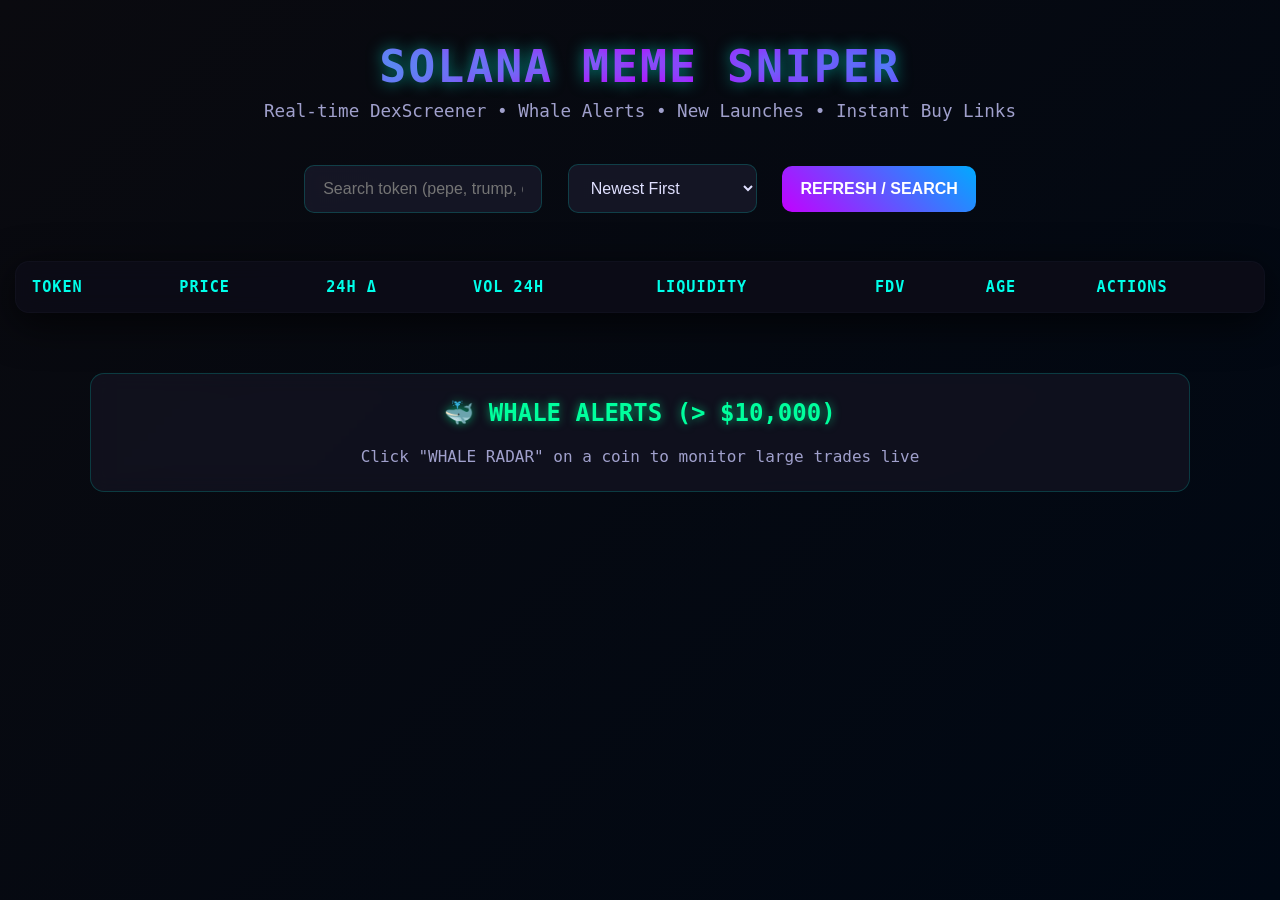
==== index.html @ 3576b9ed "Create index.html" ====
<!DOCTYPE html>
<html lang="en">
<head>
    <meta charset="UTF-8">
    <meta name="viewport" content="width=device-width, initial-scale=1.0">
    <title>SOL MEME SNIPER • Whale Radar</title>
    <style>
        :root {
            --bg: #0a0a0f;
            --card: rgba(20, 20, 35, 0.7);
            --text: #e0e0ff;
            --text-dim: #a0a0cc;
            --accent: #00ffea;
            --green: #00ff9d;
            --purple: #c300ff;
            --red: #ff2e63;
            --blue: #00aaff;
            --border: rgba(0, 255, 234, 0.18);
            --glow: 0 0 15px rgba(0, 255, 234, 0.5);
        }
        * { margin:0; padding:0; box-sizing:border-box; }
        body {
            font-family: 'Segoe UI', 'Roboto Mono', monospace;
            background: linear-gradient(135deg, #0a0a0f 0%, #000814 100%);
            color: var(--text);
            min-height: 100vh;
            padding: 20px 15px;
            background-attachment: fixed;
        }
        h1 {
            text-align: center;
            font-size: 2.8rem;
            background: linear-gradient(90deg, var(--accent), var(--purple), var(--blue));
            -webkit-background-clip: text;
            -webkit-text-fill-color: transparent;
            margin: 20px 0 8px;
            text-shadow: var(--glow);
            letter-spacing: 2px;
        }
        .subtitle {
            text-align: center;
            color: var(--text-dim);
            margin-bottom: 35px;
            font-size: 1.1rem;
        }
        .controls {
            text-align: center;
            margin: 25px 0 40px;
        }
        input, select, button {
            padding: 14px 18px;
            margin: 8px;
            border-radius: 10px;
            font-size: 1rem;
            border: 1px solid var(--border);
            background: rgba(30, 30, 50, 0.6);
            color: var(--text);
            backdrop-filter: blur(6px);
            transition: all 0.3s;
        }
        input:focus, select:focus {
            outline: none;
            border-color: var(--accent);
            box-shadow: var(--glow);
        }
        button {
            background: linear-gradient(45deg, var(--purple), var(--blue));
            border: none;
            color: white;
            font-weight: bold;
            cursor: pointer;
        }
        button:hover {
            transform: translateY(-2px);
            box-shadow: 0 8px 25px rgba(195, 0, 255, 0.4);
        }
        table {
            width: 100%;
            border-collapse: collapse;
            background: var(--card);
            border-radius: 14px;
            overflow: hidden;
            backdrop-filter: blur(10px);
            border: 1px solid var(--border);
            box-shadow: 0 10px 40px rgba(0,0,0,0.7);
        }
        th {
            background: rgba(10, 10, 20, 0.8);
            padding: 16px;
            text-align: left;
            color: var(--accent);
            font-size: 0.95rem;
            text-transform: uppercase;
            letter-spacing: 1px;
            border-bottom: 1px solid var(--border);
        }
        td {
            padding: 15px;
            border-bottom: 1px solid rgba(0,255,234,0.08);
        }
        tr:hover {
            background: rgba(0, 255, 234, 0.08);
        }
        a {
            color: var(--accent);
            text-decoration: none;
            font-weight: bold;
        }
        a:hover { text-decoration: underline; text-shadow: var(--glow); }
        .change-up { color: var(--green); font-weight: bold; }
        .change-down { color: var(--red); font-weight: bold; }
        #whaleAlerts {
            margin: 60px auto 0;
            max-width: 1100px;
            padding: 25px;
            background: var(--card);
            border-radius: 14px;
            border: 1px solid var(--border);
            backdrop-filter: blur(10px);
        }
        #whaleAlerts h2 {
            color: var(--green);
            text-align: center;
            margin-bottom: 20px;
            text-shadow: 0 0 10px rgba(0,255,157,0.6);
        }
        #alertsList {
            list-style: none;
        }
        #alertsList li {
            padding: 16px 20px;
            margin: 12px 0;
            border-radius: 10px;
            font-weight: bold;
            animation: fadeIn 0.6s ease-out;
            box-shadow: 0 4px 20px rgba(0,0,0,0.5);
        }
        .buy {
            background: linear-gradient(135deg, rgba(0,50,30,0.7), rgba(0,120,80,0.3));
            border-left: 5px solid var(--green);
            color: var(--green);
        }
        .sell {
            background: linear-gradient(135deg, rgba(50,0,20,0.7), rgba(120,0,60,0.3));
            border-left: 5px solid var(--red);
            color: var(--red);
        }
        @keyframes fadeIn {
            from { opacity: 0; transform: translateY(15px); }
            to { opacity: 1; transform: translateY(0); }
        }
    </style>
</head>
<body>

    <h1>SOLANA MEME SNIPER</h1>
    <p class="subtitle">Real-time DexScreener • Whale Alerts • New Launches • Instant Buy Links</p>

    <div class="controls">
        <input type="text" id="searchQuery" placeholder="Search token (pepe, trump, cat...)">
        <select id="sortBy">
            <option value="created_at">Newest First</option>
            <option value="volume_usd">Top Volume 24h</option>
            <option value="last_price_change_usd_24h">Biggest Pump 24h</option>
        </select>
        <button onclick="fetchCoins()">REFRESH / SEARCH</button>
    </div>

    <table>
        <thead>
            <tr>
                <th>Token</th>
                <th>Price</th>
                <th>24h Δ</th>
                <th>Vol 24h</th>
                <th>Liquidity</th>
                <th>FDV</th>
                <th>Age</th>
                <th>Actions</th>
            </tr>
        </thead>
        <tbody id="coinsTableBody"></tbody>
    </table>

    <div id="whaleAlerts">
        <h2>🐳 WHALE ALERTS  (> $10,000)</h2>
        <p style="text-align:center; color:var(--text-dim);">Click "WHALE RADAR" on a coin to monitor large trades live</p>
        <ul id="alertsList"></ul>
    </div>

    <audio id="alertSound" src="https://www.soundjay.com/buttons/beep-07.mp3"></audio>

    <script>
        const BASE_URL = 'https://api.dexpaprika.com';
        const NETWORK = 'solana';
        const WHALE_THRESHOLD = 10000;
        const POLL_INTERVAL = 20000;

        let selectedPool = null;
        let alertInterval = null;
        let lastTxIds = new Set();

        async function fetchCoins() {
            const query = document.getElementById('searchQuery').value.trim();
            const sort = document.getElementById('sortBy').value;

            let url = query
                ? `${BASE_URL}/networks/${NETWORK}/search?query=${encodeURIComponent(query)}`
                : `${BASE_URL}/networks/${NETWORK}/pools/top?limit=80&order_by=${sort}&sort=desc`;

            try {
                const res = await fetch(url);
                const data = await res.json();
                const items = query ? (data.tokens || []) : (data.pools || []);

                const filtered = items.filter(item => {
                    const ts = item.tokens || [];
                    return ts.some(t => t.symbol === 'SOL') &&
                           !ts.some(t => ['USDC','USDT'].includes(t.symbol)) &&
                           (item.fdv || 0) < 25000000;
                });

                displayCoins(filtered);
            } catch (e) {
                console.error(e);
            }
        }

        function displayCoins(coins) {
            const tbody = document.getElementById('coinsTableBody');
            tbody.innerHTML = coins.length ? '' : '<tr><td colspan="8" style="text-align:center;padding:40px;color:var(--text-dim);">No results — try different search</td></tr>';

            coins.forEach(coin => {
                const token = coin.tokens ? coin.tokens.find(t => t.symbol !== 'SOL') : coin;
                if (!token) return;

                const ageMs = Date.now() - new Date(coin.created_at || coin.added_at || Date.now());
                const age = ageMs < 3600e3 ? `${Math.floor(ageMs/60000)}m`
                          : ageMs < 86400e3 ? `${Math.floor(ageMs/3600e3)}h`
                          : `${Math.floor(ageMs/86400e3)}d`;

                const change = Number(token.last_price_change_usd_24h || 0);
                const changeClass = change > 0 ? 'change-up' : change < 0 ? 'change-down' : '';

                const row = document.createElement('tr');
                row.innerHTML = `
                    <td><strong>${token.name || '?'}</strong> (${token.symbol || '??'})</td>
                    <td>$${Number(token.price_usd || 0).toFixed(8)}</td>
                    <td class="${changeClass}">${change.toFixed(2)}%</td>
                    <td>$${Number(token.volume_usd || 0).toLocaleString()}</td>
                    <td>$${Number(token.liquidity_usd || 0).toLocaleString()}</td>
                    <td>$${Number(token.fdv || 0).toLocaleString()}</td>
                    <td>${age} ago</td>
                    <td>
                        <a href="https://dexscreener.com/solana/${coin.id || coin.pool_address}" target="_blank">BUY</a>
                        <button onclick="monitorWhales('${coin.id || coin.pool_address}')" style="margin-left:12px;background:linear-gradient(45deg,var(--green),#00cc7a);color:black;">WHALE RADAR</button>
                    </td>
                `;
                tbody.appendChild(row);
            });
        }

        function monitorWhales(pool) {
            selectedPool = pool;
            document.getElementById('alertsList').innerHTML = '<li class="buy">WHALE RADAR ONLINE — Scanning for big moves...</li>';
            lastTxIds.clear();
            if (alertInterval) clearInterval(alertInterval);
            fetchAlerts();
            alertInterval = setInterval(fetchAlerts, POLL_INTERVAL);
        }

        async function fetchAlerts() {
            if (!selectedPool) return;
            try {
                const res = await fetch(`${BASE_URL}/networks/${NETWORK}/pools/${selectedPool}/transactions?limit=40`);
                const data = await res.json();
                const txs = data.transactions || [];

                txs.forEach(tx => {
                    if (lastTxIds.has(tx.id)) return;
                    lastTxIds.add(tx.id);

                    const usd = Number(tx.amount_usd || 0);
                    if (usd < WHALE_THRESHOLD) return;

                    const isBuy = (tx.type || '').toLowerCase().includes('buy');
                    const li = document.createElement('li');
                    li.className = isBuy ? 'buy' : 'sell';
                    li.innerHTML = `WHALE ${isBuy ? 'BUY' : 'SELL'} — $${usd.toLocaleString()} — ${new Date(tx.timestamp).toLocaleTimeString()}`;
                    document.getElementById('alertsList').prepend(li);
                    document.getElementById('alertSound').play().catch(()=>{});
                });
            } catch (e) {}
        }

        // Start
        fetchCoins();
        setInterval(fetchCoins, 45000); // gentle auto-refresh
    </script>
</body>
</html>
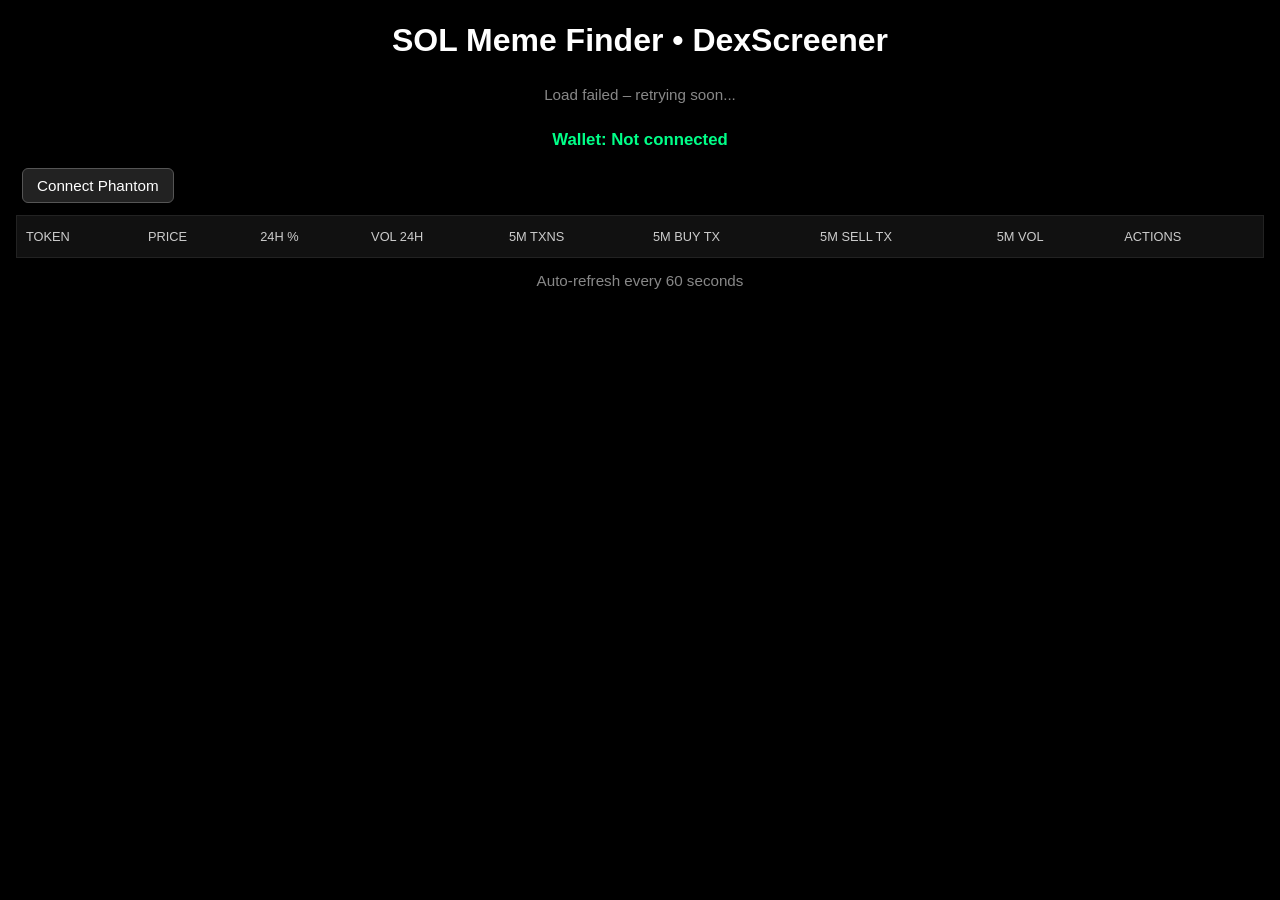
==== commit 32930718: "Update index.html" ====
--- a/index.html
+++ b/index.html
@@ -1,301 +1,378 @@
 <!DOCTYPE html>
 <html lang="en">
 <head>
-    <meta charset="UTF-8">
-    <meta name="viewport" content="width=device-width, initial-scale=1.0">
-    <title>SOL MEME SNIPER • Whale Radar</title>
-    <style>
-        :root {
-            --bg: #0a0a0f;
-            --card: rgba(20, 20, 35, 0.7);
-            --text: #e0e0ff;
-            --text-dim: #a0a0cc;
-            --accent: #00ffea;
-            --green: #00ff9d;
-            --purple: #c300ff;
-            --red: #ff2e63;
-            --blue: #00aaff;
-            --border: rgba(0, 255, 234, 0.18);
-            --glow: 0 0 15px rgba(0, 255, 234, 0.5);
-        }
-        * { margin:0; padding:0; box-sizing:border-box; }
-        body {
-            font-family: 'Segoe UI', 'Roboto Mono', monospace;
-            background: linear-gradient(135deg, #0a0a0f 0%, #000814 100%);
-            color: var(--text);
-            min-height: 100vh;
-            padding: 20px 15px;
-            background-attachment: fixed;
-        }
-        h1 {
-            text-align: center;
-            font-size: 2.8rem;
-            background: linear-gradient(90deg, var(--accent), var(--purple), var(--blue));
-            -webkit-background-clip: text;
-            -webkit-text-fill-color: transparent;
-            margin: 20px 0 8px;
-            text-shadow: var(--glow);
-            letter-spacing: 2px;
-        }
-        .subtitle {
-            text-align: center;
-            color: var(--text-dim);
-            margin-bottom: 35px;
-            font-size: 1.1rem;
-        }
-        .controls {
-            text-align: center;
-            margin: 25px 0 40px;
-        }
-        input, select, button {
-            padding: 14px 18px;
-            margin: 8px;
-            border-radius: 10px;
-            font-size: 1rem;
-            border: 1px solid var(--border);
-            background: rgba(30, 30, 50, 0.6);
-            color: var(--text);
-            backdrop-filter: blur(6px);
-            transition: all 0.3s;
-        }
-        input:focus, select:focus {
-            outline: none;
-            border-color: var(--accent);
-            box-shadow: var(--glow);
-        }
-        button {
-            background: linear-gradient(45deg, var(--purple), var(--blue));
-            border: none;
-            color: white;
-            font-weight: bold;
-            cursor: pointer;
-        }
-        button:hover {
-            transform: translateY(-2px);
-            box-shadow: 0 8px 25px rgba(195, 0, 255, 0.4);
-        }
-        table {
-            width: 100%;
-            border-collapse: collapse;
-            background: var(--card);
-            border-radius: 14px;
-            overflow: hidden;
-            backdrop-filter: blur(10px);
-            border: 1px solid var(--border);
-            box-shadow: 0 10px 40px rgba(0,0,0,0.7);
-        }
-        th {
-            background: rgba(10, 10, 20, 0.8);
-            padding: 16px;
-            text-align: left;
-            color: var(--accent);
-            font-size: 0.95rem;
-            text-transform: uppercase;
-            letter-spacing: 1px;
-            border-bottom: 1px solid var(--border);
-        }
-        td {
-            padding: 15px;
-            border-bottom: 1px solid rgba(0,255,234,0.08);
-        }
-        tr:hover {
-            background: rgba(0, 255, 234, 0.08);
-        }
-        a {
-            color: var(--accent);
-            text-decoration: none;
-            font-weight: bold;
-        }
-        a:hover { text-decoration: underline; text-shadow: var(--glow); }
-        .change-up { color: var(--green); font-weight: bold; }
-        .change-down { color: var(--red); font-weight: bold; }
-        #whaleAlerts {
-            margin: 60px auto 0;
-            max-width: 1100px;
-            padding: 25px;
-            background: var(--card);
-            border-radius: 14px;
-            border: 1px solid var(--border);
-            backdrop-filter: blur(10px);
-        }
-        #whaleAlerts h2 {
-            color: var(--green);
-            text-align: center;
-            margin-bottom: 20px;
-            text-shadow: 0 0 10px rgba(0,255,157,0.6);
-        }
-        #alertsList {
-            list-style: none;
-        }
-        #alertsList li {
-            padding: 16px 20px;
-            margin: 12px 0;
-            border-radius: 10px;
-            font-weight: bold;
-            animation: fadeIn 0.6s ease-out;
-            box-shadow: 0 4px 20px rgba(0,0,0,0.5);
-        }
-        .buy {
-            background: linear-gradient(135deg, rgba(0,50,30,0.7), rgba(0,120,80,0.3));
-            border-left: 5px solid var(--green);
-            color: var(--green);
-        }
-        .sell {
-            background: linear-gradient(135deg, rgba(50,0,20,0.7), rgba(120,0,60,0.3));
-            border-left: 5px solid var(--red);
-            color: var(--red);
-        }
-        @keyframes fadeIn {
-            from { opacity: 0; transform: translateY(15px); }
-            to { opacity: 1; transform: translateY(0); }
-        }
-    </style>
+  <meta charset="UTF-8" />
+  <meta name="viewport" content="width=device-width, initial-scale=1.0"/>
+  <title>SOL Meme Finder • DexScreener + Phantom</title>
+  <style>
+    body {
+      margin: 0;
+      padding: 16px;
+      font-family: Arial, Helvetica, sans-serif;
+      background: #000000;
+      color: #ffffff;
+      line-height: 1.5;
+    }
+
+    h1 {
+      text-align: center;
+      margin: 0 0 20px;
+      font-size: 2rem;
+    }
+
+    .container {
+      max-width: 1400px;
+      margin: 0 auto;
+    }
+
+    .status {
+      text-align: center;
+      color: #888;
+      margin: 12px 0 20px;
+      font-size: 0.95rem;
+    }
+
+    .wallet-info {
+      text-align: center;
+      margin: 10px 0 16px;
+      color: #0f8;
+      font-weight: bold;
+      font-size: 1.05rem;
+    }
+
+    .btn {
+      padding: 8px 14px;
+      margin: 0 6px 12px;
+      border-radius: 6px;
+      border: 1px solid #444;
+      background: #111;
+      color: white;
+      cursor: pointer;
+      font-size: 0.95rem;
+    }
+
+    .btn-connect {
+      background: #222;
+      border-color: #555;
+    }
+
+    .btn-connect:hover { background: #333; }
+
+    .btn:disabled {
+      opacity: 0.5;
+      cursor: not-allowed;
+    }
+
+    table {
+      width: 100%;
+      border-collapse: collapse;
+      background: #0a0a0a;
+      border: 1px solid #222;
+      font-size: 0.96rem;
+    }
+
+    th, td {
+      padding: 11px 9px;
+      border-bottom: 1px solid #222;
+      text-align: left;
+    }
+
+    th {
+      background: #111;
+      color: #ccc;
+      font-weight: normal;
+      text-transform: uppercase;
+      font-size: 0.8rem;
+    }
+
+    tr:hover {
+      background: #161616;
+    }
+
+    .buy-btn {
+      background: #004d33;
+      color: #0f8;
+      padding: 6px 12px;
+      border-radius: 4px;
+      border: 1px solid #0c6;
+      text-decoration: none;
+      font-size: 0.88rem;
+    }
+
+    .buy-btn:hover {
+      background: #006644;
+    }
+
+    .positive { color: #0f8; }
+    .negative { color: #f44; }
+
+    .chart-box {
+      margin: 30px 0;
+      border: 1px solid #222;
+      background: #000;
+      height: 380px;
+      overflow: hidden;
+      border-radius: 6px;
+      position: relative;
+      display: none;
+    }
+
+    .chart-box iframe {
+      position: absolute;
+      top: -85px;
+      left: 0;
+      width: 100%;
+      height: 760px;
+      border: none;
+    }
+
+    .alert {
+      padding: 14px;
+      margin: 16px 0;
+      border-radius: 6px;
+      text-align: center;
+      font-weight: bold;
+      font-size: 1.1rem;
+      display: none;
+    }
+
+    .alert-buy  { background: #002200; border: 2px solid #0c6; color: #0f8; }
+    .alert-sell { background: #220000; border: 2px solid #f44; color: #f88; }
+
+    /* ── Mobile responsive table ── */
+    @media (max-width: 950px) {
+      th:nth-child(4), td:nth-child(4),   /* Vol 24h */
+      th:nth-child(8), td:nth-child(8)    /* 5m Vol */
+      { display: none; }
+    }
+
+    @media (max-width: 800px) {
+      table, thead, tbody, th, td, tr { display: block; }
+      thead tr { position: absolute; top: -9999px; left: -9999px; }
+      tr {
+        margin-bottom: 18px;
+        border: 1px solid #333;
+        border-radius: 6px;
+        background: #0f0f0f;
+      }
+      td {
+        border: none;
+        border-bottom: 1px solid #222;
+        position: relative;
+        padding-left: 48%;
+        min-height: 42px;
+      }
+      td:before {
+        position: absolute;
+        top: 11px;
+        left: 10px;
+        width: 45%;
+        padding-right: 10px;
+        white-space: nowrap;
+        color: #aaa;
+        content: attr(data-label);
+      }
+      td:last-child {
+        text-align: center;
+        padding: 12px;
+        border-bottom: none;
+      }
+    }
+  </style>
 </head>
 <body>
 
-    <h1>SOLANA MEME SNIPER</h1>
-    <p class="subtitle">Real-time DexScreener • Whale Alerts • New Launches • Instant Buy Links</p>
-
-    <div class="controls">
-        <input type="text" id="searchQuery" placeholder="Search token (pepe, trump, cat...)">
-        <select id="sortBy">
-            <option value="created_at">Newest First</option>
-            <option value="volume_usd">Top Volume 24h</option>
-            <option value="last_price_change_usd_24h">Biggest Pump 24h</option>
-        </select>
-        <button onclick="fetchCoins()">REFRESH / SEARCH</button>
+  <div class="container">
+    <h1>SOL Meme Finder • DexScreener</h1>
+
+    <div class="status" id="status">Loading pairs...</div>
+    <div class="wallet-info" id="walletInfo">Wallet: Not connected</div>
+
+    <button id="connectBtn" class="btn btn-connect">Connect Phantom</button>
+
+    <div id="buyAlert" class="alert alert-buy"></div>
+    <div id="sellAlert" class="alert alert-sell"></div>
+
+    <table>
+      <thead>
+        <tr>
+          <th>Token</th>
+          <th>Price</th>
+          <th>24h %</th>
+          <th>Vol 24h</th>
+          <th>5m Txns</th>
+          <th>5m Buy Tx</th>
+          <th>5m Sell Tx</th>
+          <th>5m Vol</th>
+          <th>Actions</th>
+        </tr>
+      </thead>
+      <tbody id="pairs"></tbody>
+    </table>
+
+    <div class="chart-box" id="chartArea">
+      <iframe id="dexChart" title="DexScreener Chart"></iframe>
     </div>
 
-    <table>
-        <thead>
+    <div class="status">Auto-refresh every 60 seconds</div>
+  </div>
+
+  <audio id="beep" src="https://www.soundjay.com/buttons/beep-07.mp3"></audio>
+
+  <script>
+    // ──────────────────────────────────────────────
+    // Phantom + DexScreener + Buy/Sell Alerts
+    // ──────────────────────────────────────────────
+
+    const status     = document.getElementById('status');
+    const walletInfo = document.getElementById('walletInfo');
+    const connectBtn = document.getElementById('connectBtn');
+    const pairsEl    = document.getElementById('pairs');
+    const chartBox   = document.getElementById('chartArea');
+    const dexChart   = document.getElementById('dexChart');
+    const buyAlert   = document.getElementById('buyAlert');
+    const sellAlert  = document.getElementById('sellAlert');
+    const beep       = document.getElementById('beep');
+
+    let publicKey    = null;
+    let watching     = null;
+    let prevBuyTx    = 0;
+    let prevSellTx   = 0;
+    let prevVol      = 0;
+    let timer        = null;
+
+    // Connect Phantom
+    async function connectWallet() {
+      if (!window.solana || !window.solana.isPhantom) {
+        status.textContent = "Phantom wallet not found. Install from phantom.app";
+        return;
+      }
+
+      try {
+        const resp = await window.solana.connect();
+        publicKey = resp.publicKey.toString();
+        walletInfo.textContent = `Connected: ${publicKey.slice(0,6)}...${publicKey.slice(-4)}`;
+        connectBtn.textContent = "Connected";
+        connectBtn.disabled = true;
+        status.textContent = "Phantom connected successfully";
+      } catch (err) {
+        status.textContent = "Connection failed / rejected";
+        console.error(err);
+      }
+    }
+
+    connectBtn.onclick = connectWallet;
+
+    async function loadPairs() {
+      status.textContent = "Loading Solana pairs...";
+
+      try {
+        const res = await fetch('https://api.dexscreener.com/latest/dex/search?q=sol');
+        const data = await res.json();
+
+        const solPairs = (data.pairs || []).filter(p =>
+          p.chainId === 'solana' &&
+          p.quoteToken?.symbol === 'SOL' &&
+          p.fdv < 30000000
+        ).slice(0, 40);
+
+        let html = '';
+        solPairs.forEach(p => {
+          const price = Number(p.priceUsd || 0).toFixed(6);
+          const ch24  = (p.priceChange?.h24 || 0).toFixed(1);
+          const vol24 = Number(p.volume?.h24  || 0).toLocaleString();
+
+          const tx5m   = (p.txns?.m5?.buys || 0) + (p.txns?.m5?.sells || 0);
+          const buyTx  = p.txns?.m5?.buys  || 0;
+          const sellTx = p.txns?.m5?.sells || 0;
+          const vol5m  = Number(p.volume?.m5  || 0).toLocaleString();
+
+          const chCls = ch24 > 0 ? 'positive' : ch24 < 0 ? 'negative' : '';
+
+          const dsUrl = `https://dexscreener.com/solana/${p.pairAddress}`;
+
+          html += `
             <tr>
-                <th>Token</th>
-                <th>Price</th>
-                <th>24h Δ</th>
-                <th>Vol 24h</th>
-                <th>Liquidity</th>
-                <th>FDV</th>
-                <th>Age</th>
-                <th>Actions</th>
+              <td data-label="Token"><strong>${p.baseToken.symbol}</strong><br><small>${p.baseToken.name}</small></td>
+              <td data-label="Price">$${price}</td>
+              <td data-label="24h %" class="${chCls}">${ch24}%</td>
+              <td data-label="Vol 24h">$${vol24}</td>
+              <td data-label="5m Txns">${tx5m}</td>
+              <td data-label="5m Buy Tx">${buyTx}</td>
+              <td data-label="5m Sell Tx">${sellTx}</td>
+              <td data-label="5m Vol">$${vol5m}</td>
+              <td data-label="Actions">
+                <a class="buy-btn" href="${dsUrl}" target="_blank">Buy</a>
+                <a href="#" onclick="watchPair('${p.pairAddress}', '${p.baseToken.symbol}')">Watch</a>
+              </td>
             </tr>
-        </thead>
-        <tbody id="coinsTableBody"></tbody>
-    </table>
-
-    <div id="whaleAlerts">
-        <h2>🐳 WHALE ALERTS  (> $10,000)</h2>
-        <p style="text-align:center; color:var(--text-dim);">Click "WHALE RADAR" on a coin to monitor large trades live</p>
-        <ul id="alertsList"></ul>
-    </div>
-
-    <audio id="alertSound" src="https://www.soundjay.com/buttons/beep-07.mp3"></audio>
-
-    <script>
-        const BASE_URL = 'https://api.dexpaprika.com';
-        const NETWORK = 'solana';
-        const WHALE_THRESHOLD = 10000;
-        const POLL_INTERVAL = 20000;
-
-        let selectedPool = null;
-        let alertInterval = null;
-        let lastTxIds = new Set();
-
-        async function fetchCoins() {
-            const query = document.getElementById('searchQuery').value.trim();
-            const sort = document.getElementById('sortBy').value;
-
-            let url = query
-                ? `${BASE_URL}/networks/${NETWORK}/search?query=${encodeURIComponent(query)}`
-                : `${BASE_URL}/networks/${NETWORK}/pools/top?limit=80&order_by=${sort}&sort=desc`;
-
-            try {
-                const res = await fetch(url);
-                const data = await res.json();
-                const items = query ? (data.tokens || []) : (data.pools || []);
-
-                const filtered = items.filter(item => {
-                    const ts = item.tokens || [];
-                    return ts.some(t => t.symbol === 'SOL') &&
-                           !ts.some(t => ['USDC','USDT'].includes(t.symbol)) &&
-                           (item.fdv || 0) < 25000000;
-                });
-
-                displayCoins(filtered);
-            } catch (e) {
-                console.error(e);
-            }
+          `;
+        });
+
+        pairsEl.innerHTML = html || '<tr><td colspan="9" style="text-align:center;padding:40px;color:#555;">No pairs found</td></tr>';
+        status.textContent = `Updated ${new Date().toLocaleTimeString()}`;
+      } catch (err) {
+        status.textContent = "Load failed – retrying soon...";
+      }
+    }
+
+    function watchPair(addr, symbol) {
+      watching = addr;
+      chartBox.style.display = 'block';
+      dexChart.src = `https://dexscreener.com/solana/${addr}`;
+      window.scrollTo({ top: chartBox.offsetTop - 80, behavior: 'smooth' });
+      status.textContent = `Watching ${symbol} – alerts active`;
+
+      buyAlert.style.display = 'none';
+      sellAlert.style.display = 'none';
+      prevBuyTx = 0;
+      prevSellTx = 0;
+      prevVol = 0;
+
+      if (timer) clearInterval(timer);
+      checkActivity();
+      timer = setInterval(checkActivity, 16000);
+    }
+
+    async function checkActivity() {
+      if (!watching) return;
+
+      try {
+        const res = await fetch(`https://api.dexscreener.com/latest/dex/pairs/solana/${watching}`);
+        const { pair } = await res.json();
+        if (!pair) return;
+
+        const buyTx   = pair.txns?.m5?.buys  || 0;
+        const sellTx  = pair.txns?.m5?.sells || 0;
+        const vol5m   = pair.volume?.m5     || 0;
+
+        const buyDelta  = buyTx  - prevBuyTx;
+        const sellDelta = sellTx - prevSellTx;
+        const volDelta  = vol5m  - prevVol;
+
+        if (buyDelta >= 8 || (volDelta > 11000 && buyTx > sellTx * 1.3)) {
+          buyAlert.textContent = `BUY ALERT • ${buyDelta} new buy tx • volume ~$${Math.round(volDelta).toLocaleString()}`;
+          buyAlert.style.display = 'block';
+          beep.play().catch(() => {});
+          setTimeout(() => buyAlert.style.display = 'none', 14000);
         }
 
-        function displayCoins(coins) {
-            const tbody = document.getElementById('coinsTableBody');
-            tbody.innerHTML = coins.length ? '' : '<tr><td colspan="8" style="text-align:center;padding:40px;color:var(--text-dim);">No results — try different search</td></tr>';
-
-            coins.forEach(coin => {
-                const token = coin.tokens ? coin.tokens.find(t => t.symbol !== 'SOL') : coin;
-                if (!token) return;
-
-                const ageMs = Date.now() - new Date(coin.created_at || coin.added_at || Date.now());
-                const age = ageMs < 3600e3 ? `${Math.floor(ageMs/60000)}m`
-                          : ageMs < 86400e3 ? `${Math.floor(ageMs/3600e3)}h`
-                          : `${Math.floor(ageMs/86400e3)}d`;
-
-                const change = Number(token.last_price_change_usd_24h || 0);
-                const changeClass = change > 0 ? 'change-up' : change < 0 ? 'change-down' : '';
-
-                const row = document.createElement('tr');
-                row.innerHTML = `
-                    <td><strong>${token.name || '?'}</strong> (${token.symbol || '??'})</td>
-                    <td>$${Number(token.price_usd || 0).toFixed(8)}</td>
-                    <td class="${changeClass}">${change.toFixed(2)}%</td>
-                    <td>$${Number(token.volume_usd || 0).toLocaleString()}</td>
-                    <td>$${Number(token.liquidity_usd || 0).toLocaleString()}</td>
-                    <td>$${Number(token.fdv || 0).toLocaleString()}</td>
-                    <td>${age} ago</td>
-                    <td>
-                        <a href="https://dexscreener.com/solana/${coin.id || coin.pool_address}" target="_blank">BUY</a>
-                        <button onclick="monitorWhales('${coin.id || coin.pool_address}')" style="margin-left:12px;background:linear-gradient(45deg,var(--green),#00cc7a);color:black;">WHALE RADAR</button>
-                    </td>
-                `;
-                tbody.appendChild(row);
-            });
+        if (sellDelta >= 8 || (volDelta > 9000 && sellTx > buyTx * 1.3)) {
+          sellAlert.textContent = `SELL ALERT • ${sellDelta} new sell tx`;
+          sellAlert.style.display = 'block';
+          beep.play().catch(() => {});
+          setTimeout(() => sellAlert.style.display = 'none', 14000);
         }
 
-        function monitorWhales(pool) {
-            selectedPool = pool;
-            document.getElementById('alertsList').innerHTML = '<li class="buy">WHALE RADAR ONLINE — Scanning for big moves...</li>';
-            lastTxIds.clear();
-            if (alertInterval) clearInterval(alertInterval);
-            fetchAlerts();
-            alertInterval = setInterval(fetchAlerts, POLL_INTERVAL);
-        }
-
-        async function fetchAlerts() {
-            if (!selectedPool) return;
-            try {
-                const res = await fetch(`${BASE_URL}/networks/${NETWORK}/pools/${selectedPool}/transactions?limit=40`);
-                const data = await res.json();
-                const txs = data.transactions || [];
-
-                txs.forEach(tx => {
-                    if (lastTxIds.has(tx.id)) return;
-                    lastTxIds.add(tx.id);
-
-                    const usd = Number(tx.amount_usd || 0);
-                    if (usd < WHALE_THRESHOLD) return;
-
-                    const isBuy = (tx.type || '').toLowerCase().includes('buy');
-                    const li = document.createElement('li');
-                    li.className = isBuy ? 'buy' : 'sell';
-                    li.innerHTML = `WHALE ${isBuy ? 'BUY' : 'SELL'} — $${usd.toLocaleString()} — ${new Date(tx.timestamp).toLocaleTimeString()}`;
-                    document.getElementById('alertsList').prepend(li);
-                    document.getElementById('alertSound').play().catch(()=>{});
-                });
-            } catch (e) {}
-        }
-
-        // Start
-        fetchCoins();
-        setInterval(fetchCoins, 45000); // gentle auto-refresh
-    </script>
+        prevBuyTx  = buyTx;
+        prevSellTx = sellTx;
+        prevVol    = vol5m;
+      } catch {}
+    }
+
+    // ── Start ──
+    loadPairs();
+    setInterval(loadPairs, 60000);
+  </script>
 </body>
 </html>
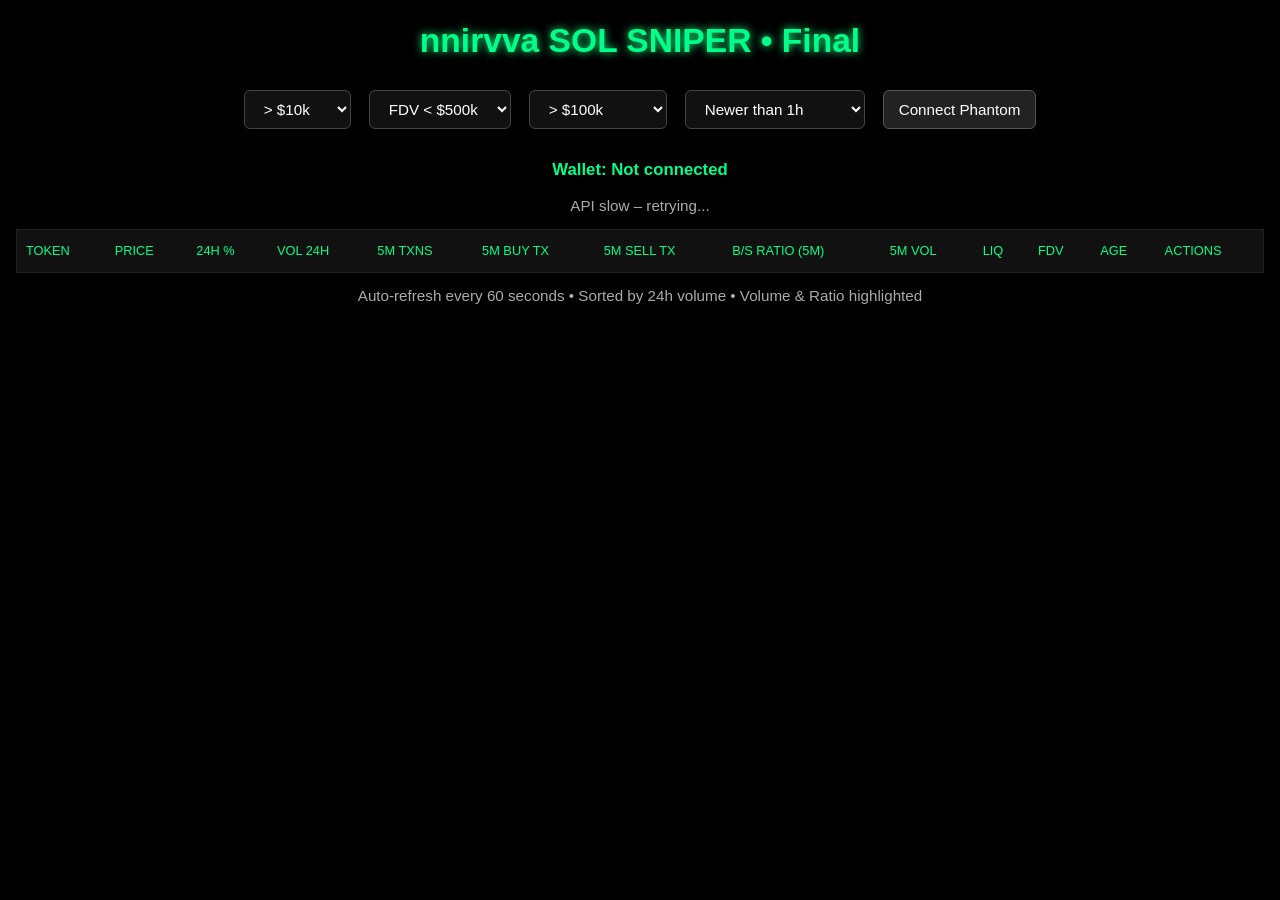
==== commit 7e09f470: "Update index.html" ====
--- a/index.html
+++ b/index.html
@@ -3,7 +3,7 @@
 <head>
   <meta charset="UTF-8" />
   <meta name="viewport" content="width=device-width, initial-scale=1.0"/>
-  <title>SOL Meme Finder • DexScreener + Phantom</title>
+  <title>nnirvva SOL SNIPER • Final Working 2026</title>
   <style>
     body {
       margin: 0;
@@ -13,56 +13,37 @@
       color: #ffffff;
       line-height: 1.5;
     }
-
     h1 {
       text-align: center;
       margin: 0 0 20px;
-      font-size: 2rem;
-    }
-
-    .container {
-      max-width: 1400px;
-      margin: 0 auto;
-    }
-
-    .status {
+      font-size: 2.1rem;
+      color: #00ff88;
+      text-shadow: 0 0 8px #00ff88;
+    }
+    .container { max-width: 1400px; margin: 0 auto; }
+    .controls {
       text-align: center;
-      color: #888;
-      margin: 12px 0 20px;
-      font-size: 0.95rem;
-    }
-
-    .wallet-info {
-      text-align: center;
-      margin: 10px 0 16px;
-      color: #0f8;
-      font-weight: bold;
-      font-size: 1.05rem;
-    }
-
-    .btn {
-      padding: 8px 14px;
-      margin: 0 6px 12px;
+      margin: 16px 0 24px;
+      display: flex;
+      flex-wrap: wrap;
+      gap: 10px;
+      justify-content: center;
+    }
+    select, .btn {
+      padding: 9px 15px;
+      margin: 4px;
       border-radius: 6px;
       border: 1px solid #444;
       background: #111;
       color: white;
-      cursor: pointer;
       font-size: 0.95rem;
     }
-
-    .btn-connect {
-      background: #222;
-      border-color: #555;
-    }
-
+    .btn { cursor: pointer; background: #004d33; border-color: #0c6; }
+    .btn-connect { background: #222; border-color: #555; }
     .btn-connect:hover { background: #333; }
-
-    .btn:disabled {
-      opacity: 0.5;
-      cursor: not-allowed;
-    }
-
+    .btn:disabled { opacity: 0.5; cursor: not-allowed; }
+    .wallet-info { text-align: center; margin: 10px 0; color: #0f8; font-weight: bold; font-size: 1.05rem; }
+    .status { text-align: center; color: #aaa; margin: 12px 0; font-size: 0.95rem; }
     table {
       width: 100%;
       border-collapse: collapse;
@@ -70,42 +51,42 @@
       border: 1px solid #222;
       font-size: 0.96rem;
     }
-
     th, td {
       padding: 11px 9px;
       border-bottom: 1px solid #222;
       text-align: left;
     }
-
     th {
       background: #111;
-      color: #ccc;
+      color: #0f8;
       font-weight: normal;
       text-transform: uppercase;
       font-size: 0.8rem;
     }
-
-    tr:hover {
-      background: #161616;
-    }
-
+    tr:hover { background: #161616; }
     .buy-btn {
       background: #004d33;
       color: #0f8;
-      padding: 6px 12px;
+      padding: 7px 14px;
       border-radius: 4px;
       border: 1px solid #0c6;
       text-decoration: none;
-      font-size: 0.88rem;
-    }
-
-    .buy-btn:hover {
-      background: #006644;
-    }
-
+      font-weight: bold;
+    }
+    .buy-btn:hover { background: #006644; }
     .positive { color: #0f8; }
     .negative { color: #f44; }
-
+    /* Volume highlighting */
+    .vol-high   { color: #00ff88; font-weight: bold; }
+    .vol-medium { color: #88ff88; }
+    .vol-low    { color: #ffff88; }
+    .vol-weak   { color: #aaaaaa; }
+    /* Buy/Sell ratio highlighting */
+    .ratio-strong-buy  { color: #00ff88; font-weight: bold; }
+    .ratio-buy         { color: #88ff88; }
+    .ratio-balanced    { color: #ffff88; }
+    .ratio-sell        { color: #ff8888; }
+    .ratio-strong-sell { color: #ff4444; font-weight: bold; }
     .chart-box {
       margin: 30px 0;
       border: 1px solid #222;
@@ -116,7 +97,6 @@
       position: relative;
       display: none;
     }
-
     .chart-box iframe {
       position: absolute;
       top: -85px;
@@ -125,36 +105,25 @@
       height: 760px;
       border: none;
     }
-
     .alert {
-      padding: 14px;
+      padding: 16px;
       margin: 16px 0;
-      border-radius: 6px;
+      border-radius: 8px;
       text-align: center;
       font-weight: bold;
-      font-size: 1.1rem;
+      font-size: 1.15rem;
       display: none;
     }
-
     .alert-buy  { background: #002200; border: 2px solid #0c6; color: #0f8; }
     .alert-sell { background: #220000; border: 2px solid #f44; color: #f88; }
-
-    /* ── Mobile responsive table ── */
-    @media (max-width: 950px) {
-      th:nth-child(4), td:nth-child(4),   /* Vol 24h */
-      th:nth-child(8), td:nth-child(8)    /* 5m Vol */
-      { display: none; }
-    }
-
-    @media (max-width: 800px) {
+    @media (max-width:1100px) {
+      th:nth-child(4), td:nth-child(4),
+      th:nth-child(9), td:nth-child(9) { display: none; }
+    }
+    @media (max-width:800px) {
       table, thead, tbody, th, td, tr { display: block; }
       thead tr { position: absolute; top: -9999px; left: -9999px; }
-      tr {
-        margin-bottom: 18px;
-        border: 1px solid #333;
-        border-radius: 6px;
-        background: #0f0f0f;
-      }
+      tr { margin-bottom: 18px; border: 1px solid #333; border-radius: 6px; background: #0f0f0f; }
       td {
         border: none;
         border-bottom: 1px solid #222;
@@ -172,23 +141,57 @@
         color: #aaa;
         content: attr(data-label);
       }
-      td:last-child {
-        text-align: center;
-        padding: 12px;
-        border-bottom: none;
-      }
+      td:last-child { text-align: center; padding: 12px; border-bottom: none; }
     }
   </style>
 </head>
 <body>
 
   <div class="container">
-    <h1>SOL Meme Finder • DexScreener</h1>
-
-    <div class="status" id="status">Loading pairs...</div>
+    <h1>nnirvva SOL SNIPER • Final</h1>
+
+    <div class="controls">
+      <select id="liqFilter">
+        <option value="0">Liq: Any</option>
+        <option value="5000">> $5k</option>
+        <option value="10000" selected>> $10k</option>
+        <option value="25000">> $25k</option>
+        <option value="50000">> $50k</option>
+        <option value="100000">> $100k</option>
+      </select>
+
+      <select id="fdvFilter">
+        <option value="999999999">FDV: Any</option>
+        <option value="100000">FDV < $100k</option>
+        <option value="250000">FDV < $250k</option>
+        <option value="500000" selected>FDV < $500k</option>
+        <option value="1000000">FDV < $1M</option>
+      </select>
+
+      <select id="volFilter">
+        <option value="0">Vol 24h: Any</option>
+        <option value="10000">> $10k</option>
+        <option value="50000">> $50k</option>
+        <option value="100000" selected>> $100k</option>
+        <option value="250000">> $250k</option>
+        <option value="500000">> $500k</option>
+        <option value="1000000">> $1M</option>
+      </select>
+
+      <select id="ageFilter">
+        <option value="999999999">Age: Any</option>
+        <option value="300">Newer than 5 min</option>
+        <option value="900">Newer than 15 min</option>
+        <option value="3600" selected>Newer than 1h</option>
+        <option value="21600">Newer than 6h</option>
+        <option value="86400">Newer than 24h</option>
+      </select>
+
+      <button id="connectBtn" class="btn btn-connect">Connect Phantom</button>
+    </div>
+
     <div class="wallet-info" id="walletInfo">Wallet: Not connected</div>
-
-    <button id="connectBtn" class="btn btn-connect">Connect Phantom</button>
+    <div class="status" id="status">Scanning fresh high-volume Solana launches...</div>
 
     <div id="buyAlert" class="alert alert-buy"></div>
     <div id="sellAlert" class="alert alert-sell"></div>
@@ -203,7 +206,11 @@
           <th>5m Txns</th>
           <th>5m Buy Tx</th>
           <th>5m Sell Tx</th>
+          <th>B/S Ratio (5m)</th>
           <th>5m Vol</th>
+          <th>Liq</th>
+          <th>FDV</th>
+          <th>Age</th>
           <th>Actions</th>
         </tr>
       </thead>
@@ -214,16 +221,12 @@
       <iframe id="dexChart" title="DexScreener Chart"></iframe>
     </div>
 
-    <div class="status">Auto-refresh every 60 seconds</div>
+    <div class="status">Auto-refresh every 60 seconds • Sorted by 24h volume • Volume & Ratio highlighted</div>
   </div>
 
   <audio id="beep" src="https://www.soundjay.com/buttons/beep-07.mp3"></audio>
 
   <script>
-    // ──────────────────────────────────────────────
-    // Phantom + DexScreener + Buy/Sell Alerts
-    // ──────────────────────────────────────────────
-
     const status     = document.getElementById('status');
     const walletInfo = document.getElementById('walletInfo');
     const connectBtn = document.getElementById('connectBtn');
@@ -234,143 +237,196 @@
     const sellAlert  = document.getElementById('sellAlert');
     const beep       = document.getElementById('beep');
 
-    let publicKey    = null;
     let watching     = null;
     let prevBuyTx    = 0;
     let prevSellTx   = 0;
     let prevVol      = 0;
     let timer        = null;
 
-    // Connect Phantom
-    async function connectWallet() {
-      if (!window.solana || !window.solana.isPhantom) {
-        status.textContent = "Phantom wallet not found. Install from phantom.app";
+    // Default automatic filters
+    let minLiq = 10000;
+    let maxFdv = 500000;
+    let minVol = 100000;
+    let maxAge = 3600; // 1 hour
+
+    // Set defaults in UI
+    document.getElementById('liqFilter').value = minLiq;
+    document.getElementById('fdvFilter').value = maxFdv;
+    document.getElementById('volFilter').value = minVol;
+    document.getElementById('ageFilter').value = maxAge;
+
+    // Filter listeners
+    document.getElementById('liqFilter').onchange = e => { minLiq = Number(e.target.value); loadPairs(); };
+    document.getElementById('fdvFilter').onchange = e => { maxFdv = Number(e.target.value); loadPairs(); };
+    document.getElementById('volFilter').onchange = e => { minVol = Number(e.target.value); loadPairs(); };
+    document.getElementById('ageFilter').onchange = e => { maxAge = Number(e.target.value); loadPairs(); };
+
+    // Phantom connect
+    connectBtn.onclick = async () => {
+      if (!window.solana?.isPhantom) {
+        status.textContent = "Install Phantom wallet";
         return;
       }
-
       try {
-        const resp = await window.solana.connect();
-        publicKey = resp.publicKey.toString();
-        walletInfo.textContent = `Connected: ${publicKey.slice(0,6)}...${publicKey.slice(-4)}`;
+        await window.solana.connect();
+        const addr = window.solana.publicKey.toString();
+        walletInfo.textContent = `Connected: ${addr.slice(0,6)}...${addr.slice(-4)}`;
         connectBtn.textContent = "Connected";
         connectBtn.disabled = true;
-        status.textContent = "Phantom connected successfully";
-      } catch (err) {
-        status.textContent = "Connection failed / rejected";
-        console.error(err);
+      } catch (e) {
+        status.textContent = "Connection rejected";
       }
-    }
-
-    connectBtn.onclick = connectWallet;
+    };
+
+    // Volume class helper
+    function getVolClass(vol) {
+      vol = Number(vol) || 0;
+      if (vol > 500000) return 'vol-high';
+      if (vol > 100000) return 'vol-medium';
+      if (vol > 50000)  return 'vol-low';
+      return 'vol-weak';
+    }
+
+    // Buy/Sell ratio helpers
+    function getRatioClass(buys, sells) {
+      if (sells === 0) return buys > 0 ? 'ratio-strong-buy' : 'vol-weak';
+      if (buys === 0) return 'ratio-strong-sell';
+      const ratio = buys / sells;
+      if (ratio > 2.0) return 'ratio-strong-buy';
+      if (ratio > 1.2) return 'ratio-buy';
+      if (ratio > 0.8) return 'ratio-balanced';
+      if (ratio > 0.5) return 'ratio-sell';
+      return 'ratio-strong-sell';
+    }
+
+    function formatRatio(buys, sells) {
+      if (sells === 0) return buys > 0 ? '∞:1' : '0:1';
+      return (buys / sells).toFixed(1) + ':1';
+    }
 
     async function loadPairs() {
-      status.textContent = "Loading Solana pairs...";
+      status.textContent = "Scanning fresh high-volume Solana launches...";
 
       try {
         const res = await fetch('https://api.dexscreener.com/latest/dex/search?q=sol');
-        const data = await res.json();
-
-        const solPairs = (data.pairs || []).filter(p =>
+        const { pairs } = await res.json();
+
+        const now = Date.now();
+
+        let filtered = (pairs || []).filter(p =>
           p.chainId === 'solana' &&
           p.quoteToken?.symbol === 'SOL' &&
-          p.fdv < 30000000
-        ).slice(0, 40);
+          Number(p.liquidity?.usd || 0) >= minLiq &&
+          Number(p.fdv || 0) <= maxFdv &&
+          Number(p.volume?.h24 || 0) >= minVol &&
+          (now - new Date(p.pairCreatedAt).getTime()) / 1000 <= maxAge
+        );
+
+        // Auto-sort by 24h volume descending
+        filtered.sort((a, b) => Number(b.volume?.h24 || 0) - Number(a.volume?.h24 || 0));
+
+        filtered = filtered.slice(0, 40);
 
         let html = '';
-        solPairs.forEach(p => {
+        filtered.forEach(p => {
+          const ageSec = Math.floor((now - new Date(p.pairCreatedAt).getTime()) / 1000);
+          const age = ageSec < 60 ? `${ageSec}s` :
+                      ageSec < 3600 ? `${Math.floor(ageSec/60)}m` :
+                      ageSec < 86400 ? `${Math.floor(ageSec/3600)}h` : `${Math.floor(ageSec/86400)}d`;
+
           const price = Number(p.priceUsd || 0).toFixed(6);
           const ch24  = (p.priceChange?.h24 || 0).toFixed(1);
-          const vol24 = Number(p.volume?.h24  || 0).toLocaleString();
-
-          const tx5m   = (p.txns?.m5?.buys || 0) + (p.txns?.m5?.sells || 0);
-          const buyTx  = p.txns?.m5?.buys  || 0;
-          const sellTx = p.txns?.m5?.sells || 0;
-          const vol5m  = Number(p.volume?.m5  || 0).toLocaleString();
-
+          const vol24 = Number(p.volume?.h24  || 0);
+          const vol24Str = vol24.toLocaleString();
+          const tx5m  = (p.txns?.m5?.buys || 0) + (p.txns?.m5?.sells || 0);
+          const buyTx = p.txns?.m5?.buys || 0;
+          const sellTx= p.txns?.m5?.sells || 0;
+          const vol5mRaw = Number(p.volume?.m5  || 0);
+          const vol5mStr = vol5mRaw.toLocaleString();
+          const liq   = Number(p.liquidity?.usd || 0).toLocaleString();
+          const fdv   = Number(p.fdv || 0).toLocaleString();
           const chCls = ch24 > 0 ? 'positive' : ch24 < 0 ? 'negative' : '';
 
-          const dsUrl = `https://dexscreener.com/solana/${p.pairAddress}`;
+          const vol24Class = getVolClass(vol24);
+          const vol5mClass = getVolClass(vol5mRaw * 10); // scale 5m to feel like 24h
+          const ratioClass = getRatioClass(buyTx, sellTx);
+          const ratioText  = formatRatio(buyTx, sellTx);
 
           html += `
             <tr>
               <td data-label="Token"><strong>${p.baseToken.symbol}</strong><br><small>${p.baseToken.name}</small></td>
               <td data-label="Price">$${price}</td>
               <td data-label="24h %" class="${chCls}">${ch24}%</td>
-              <td data-label="Vol 24h">$${vol24}</td>
+              <td data-label="Vol 24h" class="${vol24Class}">$${vol24Str}</td>
               <td data-label="5m Txns">${tx5m}</td>
               <td data-label="5m Buy Tx">${buyTx}</td>
               <td data-label="5m Sell Tx">${sellTx}</td>
-              <td data-label="5m Vol">$${vol5m}</td>
+              <td data-label="B/S Ratio (5m)" class="${ratioClass}">${ratioText}</td>
+              <td data-label="5m Vol" class="${vol5mClass}">$${vol5mStr}</td>
+              <td data-label="Liq">$${liq}</td>
+              <td data-label="FDV">$${fdv}</td>
+              <td data-label="Age">${age}</td>
               <td data-label="Actions">
-                <a class="buy-btn" href="${dsUrl}" target="_blank">Buy</a>
-                <a href="#" onclick="watchPair('${p.pairAddress}', '${p.baseToken.symbol}')">Watch</a>
+                <a class="buy-btn" href="https://dexscreener.com/solana/${p.pairAddress}" target="_blank">Buy</a>
+                <a href="#" onclick="watchPair('${p.pairAddress}','${p.baseToken.symbol}')">Watch</a>
               </td>
             </tr>
           `;
         });
 
-        pairsEl.innerHTML = html || '<tr><td colspan="9" style="text-align:center;padding:40px;color:#555;">No pairs found</td></tr>';
-        status.textContent = `Updated ${new Date().toLocaleTimeString()}`;
-      } catch (err) {
-        status.textContent = "Load failed – retrying soon...";
+        pairsEl.innerHTML = html || '<tr><td colspan="13" style="text-align:center;padding:50px;color:#555;">No high-volume fresh gems right now</td></tr>';
+        status.textContent = `Updated ${new Date().toLocaleTimeString()} • ${filtered.length} sorted by volume`;
+      } catch (e) {
+        status.textContent = "API slow – retrying...";
       }
     }
 
-    function watchPair(addr, symbol) {
+    function watchPair(addr, sym) {
       watching = addr;
       chartBox.style.display = 'block';
       dexChart.src = `https://dexscreener.com/solana/${addr}`;
-      window.scrollTo({ top: chartBox.offsetTop - 80, behavior: 'smooth' });
-      status.textContent = `Watching ${symbol} – alerts active`;
-
-      buyAlert.style.display = 'none';
-      sellAlert.style.display = 'none';
-      prevBuyTx = 0;
-      prevSellTx = 0;
-      prevVol = 0;
-
+      window.scrollTo({top: chartBox.offsetTop - 80, behavior: 'smooth'});
+      status.textContent = `Watching ${sym} – alerts ON`;
+
+      buyAlert.style.display = sellAlert.style.display = 'none';
+      prevBuyTx = prevSellTx = prevVol = 0;
       if (timer) clearInterval(timer);
-      checkActivity();
-      timer = setInterval(checkActivity, 16000);
-    }
-
-    async function checkActivity() {
+      checkAlerts();
+      timer = setInterval(checkAlerts, 15000);
+    }
+
+    async function checkAlerts() {
       if (!watching) return;
-
       try {
-        const res = await fetch(`https://api.dexscreener.com/latest/dex/pairs/solana/${watching}`);
-        const { pair } = await res.json();
+        const { pair } = await (await fetch(`https://api.dexscreener.com/latest/dex/pairs/solana/${watching}`)).json();
         if (!pair) return;
 
-        const buyTx   = pair.txns?.m5?.buys  || 0;
-        const sellTx  = pair.txns?.m5?.sells || 0;
-        const vol5m   = pair.volume?.m5     || 0;
-
-        const buyDelta  = buyTx  - prevBuyTx;
-        const sellDelta = sellTx - prevSellTx;
-        const volDelta  = vol5m  - prevVol;
-
-        if (buyDelta >= 8 || (volDelta > 11000 && buyTx > sellTx * 1.3)) {
-          buyAlert.textContent = `BUY ALERT • ${buyDelta} new buy tx • volume ~$${Math.round(volDelta).toLocaleString()}`;
+        const buyTx  = pair.txns?.m5?.buys || 0;
+        const sellTx = pair.txns?.m5?.sells || 0;
+        const vol5m  = pair.volume?.m5 || 0;
+
+        const bDelta = buyTx - prevBuyTx;
+        const sDelta = sellTx - prevSellTx;
+        const vDelta = vol5m - prevVol;
+
+        if (bDelta >= 8 || (vDelta > 12000 && buyTx > sellTx * 1.4)) {
+          buyAlert.textContent = `BUY ALERT • ${bDelta} buys • +$${Math.round(vDelta).toLocaleString()}`;
           buyAlert.style.display = 'block';
-          beep.play().catch(() => {});
-          setTimeout(() => buyAlert.style.display = 'none', 14000);
+          beep.play();
+          setTimeout(() => buyAlert.style.display = 'none', 15000);
         }
-
-        if (sellDelta >= 8 || (volDelta > 9000 && sellTx > buyTx * 1.3)) {
-          sellAlert.textContent = `SELL ALERT • ${sellDelta} new sell tx`;
+        if (sDelta >= 8 || (vDelta > 10000 && sellTx > buyTx * 1.4)) {
+          sellAlert.textContent = `SELL ALERT • ${sDelta} sells dumping`;
           sellAlert.style.display = 'block';
-          beep.play().catch(() => {});
-          setTimeout(() => sellAlert.style.display = 'none', 14000);
+          beep.play();
+          setTimeout(() => sellAlert.style.display = 'none', 15000);
         }
 
-        prevBuyTx  = buyTx;
-        prevSellTx = sellTx;
-        prevVol    = vol5m;
+        prevBuyTx = buyTx; prevSellTx = sellTx; prevVol = vol5m;
       } catch {}
     }
 
-    // ── Start ──
+    // Start fully automatic
     loadPairs();
     setInterval(loadPairs, 60000);
   </script>
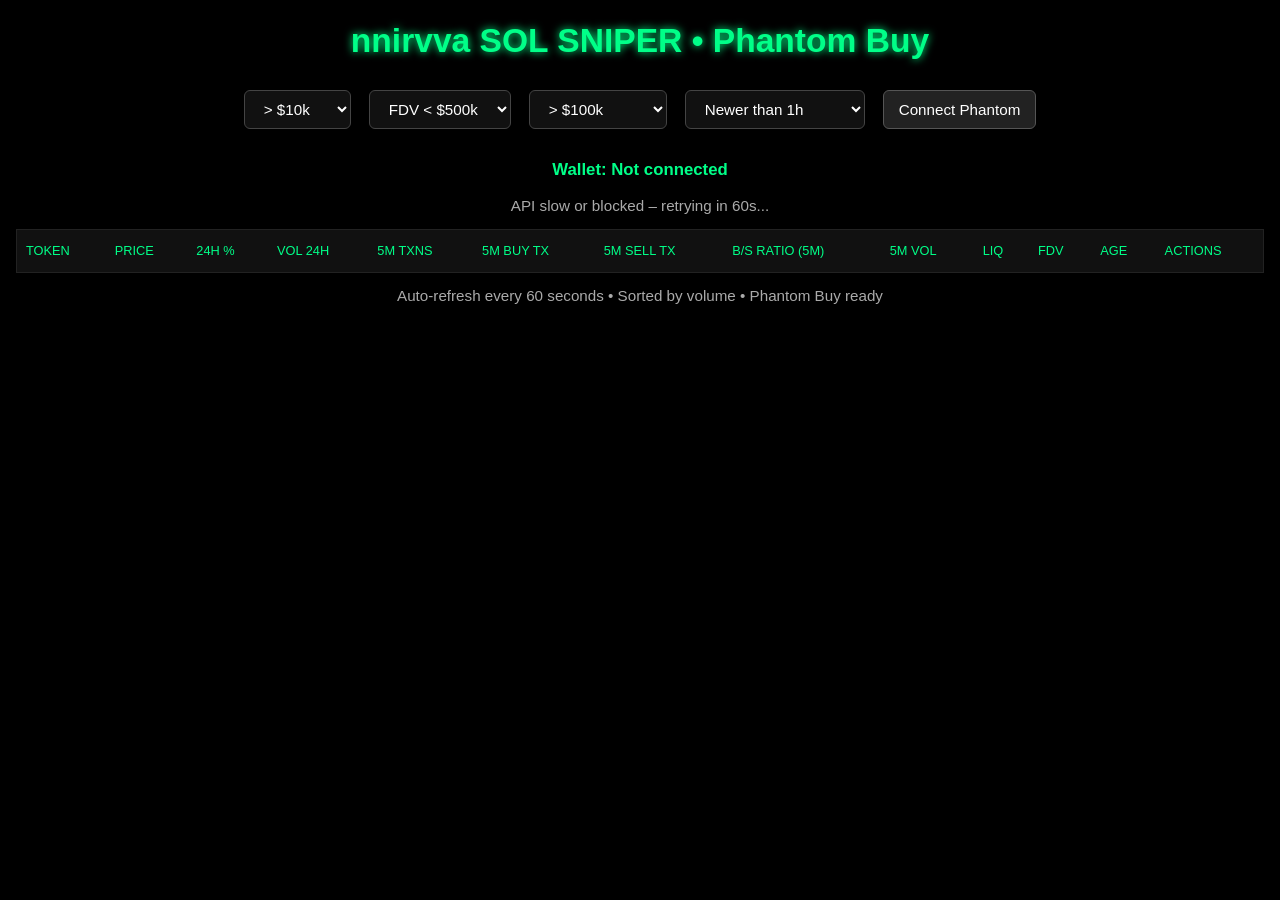
==== commit e912a99c: "Update index.html" ====
--- a/index.html
+++ b/index.html
@@ -3,152 +3,75 @@
 <head>
   <meta charset="UTF-8" />
   <meta name="viewport" content="width=device-width, initial-scale=1.0"/>
-  <title>nnirvva SOL SNIPER • Final Working 2026</title>
+  <title>nnirvva SOL SNIPER • Phantom Buy Fixed</title>
   <style>
-    body {
-      margin: 0;
-      padding: 16px;
-      font-family: Arial, Helvetica, sans-serif;
-      background: #000000;
-      color: #ffffff;
-      line-height: 1.5;
-    }
-    h1 {
-      text-align: center;
-      margin: 0 0 20px;
-      font-size: 2.1rem;
-      color: #00ff88;
-      text-shadow: 0 0 8px #00ff88;
-    }
-    .container { max-width: 1400px; margin: 0 auto; }
-    .controls {
-      text-align: center;
-      margin: 16px 0 24px;
-      display: flex;
-      flex-wrap: wrap;
-      gap: 10px;
-      justify-content: center;
-    }
-    select, .btn {
-      padding: 9px 15px;
-      margin: 4px;
-      border-radius: 6px;
-      border: 1px solid #444;
-      background: #111;
-      color: white;
-      font-size: 0.95rem;
-    }
-    .btn { cursor: pointer; background: #004d33; border-color: #0c6; }
-    .btn-connect { background: #222; border-color: #555; }
-    .btn-connect:hover { background: #333; }
-    .btn:disabled { opacity: 0.5; cursor: not-allowed; }
-    .wallet-info { text-align: center; margin: 10px 0; color: #0f8; font-weight: bold; font-size: 1.05rem; }
-    .status { text-align: center; color: #aaa; margin: 12px 0; font-size: 0.95rem; }
-    table {
-      width: 100%;
-      border-collapse: collapse;
-      background: #0a0a0a;
-      border: 1px solid #222;
-      font-size: 0.96rem;
-    }
-    th, td {
-      padding: 11px 9px;
-      border-bottom: 1px solid #222;
-      text-align: left;
-    }
-    th {
-      background: #111;
-      color: #0f8;
-      font-weight: normal;
-      text-transform: uppercase;
-      font-size: 0.8rem;
-    }
-    tr:hover { background: #161616; }
-    .buy-btn {
-      background: #004d33;
-      color: #0f8;
-      padding: 7px 14px;
-      border-radius: 4px;
-      border: 1px solid #0c6;
-      text-decoration: none;
-      font-weight: bold;
-    }
-    .buy-btn:hover { background: #006644; }
-    .positive { color: #0f8; }
-    .negative { color: #f44; }
-    /* Volume highlighting */
-    .vol-high   { color: #00ff88; font-weight: bold; }
-    .vol-medium { color: #88ff88; }
-    .vol-low    { color: #ffff88; }
-    .vol-weak   { color: #aaaaaa; }
-    /* Buy/Sell ratio highlighting */
-    .ratio-strong-buy  { color: #00ff88; font-weight: bold; }
-    .ratio-buy         { color: #88ff88; }
-    .ratio-balanced    { color: #ffff88; }
-    .ratio-sell        { color: #ff8888; }
-    .ratio-strong-sell { color: #ff4444; font-weight: bold; }
-    .chart-box {
-      margin: 30px 0;
-      border: 1px solid #222;
-      background: #000;
-      height: 380px;
-      overflow: hidden;
-      border-radius: 6px;
-      position: relative;
-      display: none;
-    }
-    .chart-box iframe {
-      position: absolute;
-      top: -85px;
-      left: 0;
-      width: 100%;
-      height: 760px;
-      border: none;
-    }
-    .alert {
-      padding: 16px;
-      margin: 16px 0;
-      border-radius: 8px;
-      text-align: center;
-      font-weight: bold;
-      font-size: 1.15rem;
-      display: none;
-    }
-    .alert-buy  { background: #002200; border: 2px solid #0c6; color: #0f8; }
-    .alert-sell { background: #220000; border: 2px solid #f44; color: #f88; }
-    @media (max-width:1100px) {
-      th:nth-child(4), td:nth-child(4),
-      th:nth-child(9), td:nth-child(9) { display: none; }
-    }
-    @media (max-width:800px) {
-      table, thead, tbody, th, td, tr { display: block; }
-      thead tr { position: absolute; top: -9999px; left: -9999px; }
-      tr { margin-bottom: 18px; border: 1px solid #333; border-radius: 6px; background: #0f0f0f; }
-      td {
-        border: none;
-        border-bottom: 1px solid #222;
-        position: relative;
-        padding-left: 48%;
-        min-height: 42px;
-      }
-      td:before {
-        position: absolute;
-        top: 11px;
-        left: 10px;
-        width: 45%;
-        padding-right: 10px;
-        white-space: nowrap;
-        color: #aaa;
-        content: attr(data-label);
-      }
-      td:last-child { text-align: center; padding: 12px; border-bottom: none; }
+    body {margin:0;padding:16px;font-family:Arial,sans-serif;background:#000;color:#fff;line-height:1.5;}
+    h1 {text-align:center;margin:0 0 20px;font-size:2.1rem;color:#0f8;text-shadow:0 0 8px #0f8;}
+    .container {max-width:1400px;margin:0 auto;}
+    .controls {text-align:center;margin:16px 0 24px;display:flex;flex-wrap:wrap;gap:10px;justify-content:center;}
+    select,.btn {padding:9px 15px;margin:4px;border-radius:6px;border:1px solid #444;background:#111;color:white;font-size:0.95rem;}
+    .btn {cursor:pointer;background:#004d33;border-color:#0c6;}
+    .btn-connect {background:#222;border-color:#555;}
+    .btn-connect:hover {background:#333;}
+    .btn:disabled {opacity:0.5;cursor:not-allowed;}
+    .wallet-info {text-align:center;margin:10px 0;color:#0f8;font-weight:bold;font-size:1.05rem;}
+    .status {text-align:center;color:#aaa;margin:12px 0;font-size:0.95rem;}
+    .error {color:#f44;}
+    table {width:100%;border-collapse:collapse;background:#0a0a0a;border:1px solid #222;font-size:0.96rem;}
+    th,td {padding:11px 9px;border-bottom:1px solid #222;text-align:left;}
+    th {background:#111;color:#0f8;font-weight:normal;text-transform:uppercase;font-size:0.8rem;}
+    tr:hover {background:#161616;}
+    .buy-btn, .phantom-buy-btn {
+      background:#004d33;
+      color:#0f8;
+      padding:7px 14px;
+      border-radius:4px;
+      border:1px solid #0c6;
+      text-decoration:none;
+      font-weight:bold;
+      margin:0 4px;
+    }
+    .phantom-buy-btn {
+      background:#1a3c2e;
+      border-color:#0a6;
+    }
+    .phantom-buy-btn:disabled {
+      opacity:0.5;
+      cursor:not-allowed;
+    }
+    .positive {color:#0f8;}
+    .negative {color:#f44;}
+    .vol-high   {color:#00ff88;font-weight:bold;}
+    .vol-medium {color:#88ff88;}
+    .vol-low    {color:#ffff88;}
+    .vol-weak   {color:#aaaaaa;}
+    .ratio-strong-buy  {color:#00ff88;font-weight:bold;}
+    .ratio-buy         {color:#88ff88;}
+    .ratio-balanced    {color:#ffff88;}
+    .ratio-sell        {color:#ff8888;}
+    .ratio-strong-sell {color:#ff4444;font-weight:bold;}
+    .chart-box {margin:30px 0;border:1px solid #222;background:#000;height:380px;overflow:hidden;border-radius:6px;position:relative;display:none;}
+    .chart-box iframe {position:absolute;top:-85px;left:0;width:100%;height:760px;border:none;}
+    .alert {padding:16px;margin:16px 0;border-radius:8px;text-align:center;font-weight:bold;font-size:1.15rem;display:none;}
+    .alert-buy  {background:#002200;border:2px solid #0c6;color:#0f8;}
+    .alert-sell {background:#220000;border:2px solid #f44;color:#f88;}
+    @media (max-width:1100px){
+      th:nth-child(4),td:nth-child(4),th:nth-child(8),td:nth-child(8){display:none;}
+    }
+    @media (max-width:800px){
+      table,thead,tbody,th,td,tr{display:block;}
+      thead tr{position:absolute;top:-9999px;left:-9999px;}
+      tr{margin-bottom:18px;border:1px solid #333;border-radius:6px;background:#0f0f0f;}
+      td{border:none;border-bottom:1px solid #222;position:relative;padding-left:48%;min-height:42px;}
+      td:before{position:absolute;top:11px;left:10px;width:45%;padding-right:10px;white-space:nowrap;color:#aaa;content:attr(data-label);}
+      td:last-child{text-align:center;padding:12px;border-bottom:none;}
     }
   </style>
 </head>
 <body>
 
   <div class="container">
-    <h1>nnirvva SOL SNIPER • Final</h1>
+    <h1>nnirvva SOL SNIPER • Phantom Buy</h1>
 
     <div class="controls">
       <select id="liqFilter">
@@ -221,7 +144,7 @@
       <iframe id="dexChart" title="DexScreener Chart"></iframe>
     </div>
 
-    <div class="status">Auto-refresh every 60 seconds • Sorted by 24h volume • Volume & Ratio highlighted</div>
+    <div class="status">Auto-refresh every 60 seconds • Sorted by volume • Phantom Buy ready</div>
   </div>
 
   <audio id="beep" src="https://www.soundjay.com/buttons/beep-07.mp3"></audio>
@@ -242,39 +165,52 @@
     let prevSellTx   = 0;
     let prevVol      = 0;
     let timer        = null;
-
-    // Default automatic filters
+    let provider     = null;
+
+    // Default auto filters
     let minLiq = 10000;
     let maxFdv = 500000;
     let minVol = 100000;
-    let maxAge = 3600; // 1 hour
-
-    // Set defaults in UI
+    let maxAge = 3600;
+
     document.getElementById('liqFilter').value = minLiq;
     document.getElementById('fdvFilter').value = maxFdv;
     document.getElementById('volFilter').value = minVol;
     document.getElementById('ageFilter').value = maxAge;
 
-    // Filter listeners
     document.getElementById('liqFilter').onchange = e => { minLiq = Number(e.target.value); loadPairs(); };
     document.getElementById('fdvFilter').onchange = e => { maxFdv = Number(e.target.value); loadPairs(); };
     document.getElementById('volFilter').onchange = e => { minVol = Number(e.target.value); loadPairs(); };
     document.getElementById('ageFilter').onchange = e => { maxAge = Number(e.target.value); loadPairs(); };
 
-    // Phantom connect
+    // Improved Phantom connect
     connectBtn.onclick = async () => {
-      if (!window.solana?.isPhantom) {
-        status.textContent = "Install Phantom wallet";
+      provider = window.solana || window.phantom?.solana;
+
+      if (!provider || !provider.isPhantom) {
+        status.textContent = "Phantom wallet not detected. Install from phantom.app";
+        status.classList.add('error');
         return;
       }
+
+      status.textContent = "Connecting Phantom...";
+      status.classList.remove('error');
+
       try {
-        await window.solana.connect();
-        const addr = window.solana.publicKey.toString();
+        await provider.connect();
+        const addr = provider.publicKey.toString();
         walletInfo.textContent = `Connected: ${addr.slice(0,6)}...${addr.slice(-4)}`;
-        connectBtn.textContent = "Connected";
+        connectBtn.textContent = "Connected ✓";
         connectBtn.disabled = true;
-      } catch (e) {
-        status.textContent = "Connection rejected";
+        status.textContent = "Phantom ready for buys!";
+      } catch (err) {
+        if (err.code === 4001) {
+          status.textContent = "You rejected the connection";
+        } else {
+          status.textContent = "Connection failed: " + (err.message || "Unknown error");
+        }
+        status.classList.add('error');
+        console.error("Phantom connect error:", err);
       }
     };
 
@@ -348,9 +284,11 @@
           const chCls = ch24 > 0 ? 'positive' : ch24 < 0 ? 'negative' : '';
 
           const vol24Class = getVolClass(vol24);
-          const vol5mClass = getVolClass(vol5mRaw * 10); // scale 5m to feel like 24h
+          const vol5mClass = getVolClass(vol5mRaw * 10);
           const ratioClass = getRatioClass(buyTx, sellTx);
           const ratioText  = formatRatio(buyTx, sellTx);
+
+          const dsUrl = `https://dexscreener.com/solana/${p.pairAddress}`;
 
           html += `
             <tr>
@@ -367,17 +305,18 @@
               <td data-label="FDV">$${fdv}</td>
               <td data-label="Age">${age}</td>
               <td data-label="Actions">
-                <a class="buy-btn" href="https://dexscreener.com/solana/${p.pairAddress}" target="_blank">Buy</a>
+                <a class="buy-btn" href="${dsUrl}" target="_blank">Buy on Dex</a>
+                <a class="phantom-buy-btn" href="${dsUrl}" target="_blank">Phantom Buy</a>
                 <a href="#" onclick="watchPair('${p.pairAddress}','${p.baseToken.symbol}')">Watch</a>
               </td>
             </tr>
           `;
         });
 
-        pairsEl.innerHTML = html || '<tr><td colspan="13" style="text-align:center;padding:50px;color:#555;">No high-volume fresh gems right now</td></tr>';
+        pairsEl.innerHTML = html || '<tr><td colspan="13" style="text-align:center;padding:50px;color:#555;">No matching fresh high-volume gems right now</td></tr>';
         status.textContent = `Updated ${new Date().toLocaleTimeString()} • ${filtered.length} sorted by volume`;
       } catch (e) {
-        status.textContent = "API slow – retrying...";
+        status.textContent = "API slow or blocked – retrying in 60s...";
       }
     }
 
@@ -398,7 +337,8 @@
     async function checkAlerts() {
       if (!watching) return;
       try {
-        const { pair } = await (await fetch(`https://api.dexscreener.com/latest/dex/pairs/solana/${watching}`)).json();
+        const res = await fetch(`https://api.dexscreener.com/latest/dex/pairs/solana/${watching}`);
+        const { pair } = await res.json();
         if (!pair) return;
 
         const buyTx  = pair.txns?.m5?.buys || 0;
@@ -412,18 +352,20 @@
         if (bDelta >= 8 || (vDelta > 12000 && buyTx > sellTx * 1.4)) {
           buyAlert.textContent = `BUY ALERT • ${bDelta} buys • +$${Math.round(vDelta).toLocaleString()}`;
           buyAlert.style.display = 'block';
-          beep.play();
+          beep.play().catch(() => {});
           setTimeout(() => buyAlert.style.display = 'none', 15000);
         }
         if (sDelta >= 8 || (vDelta > 10000 && sellTx > buyTx * 1.4)) {
           sellAlert.textContent = `SELL ALERT • ${sDelta} sells dumping`;
           sellAlert.style.display = 'block';
-          beep.play();
+          beep.play().catch(() => {});
           setTimeout(() => sellAlert.style.display = 'none', 15000);
         }
 
-        prevBuyTx = buyTx; prevSellTx = sellTx; prevVol = vol5m;
-      } catch {}
+        prevBuyTx = buyTx;
+        prevSellTx = sellTx;
+        prevVol = vol5m;
+      } catch (e) {}
     }
 
     // Start fully automatic
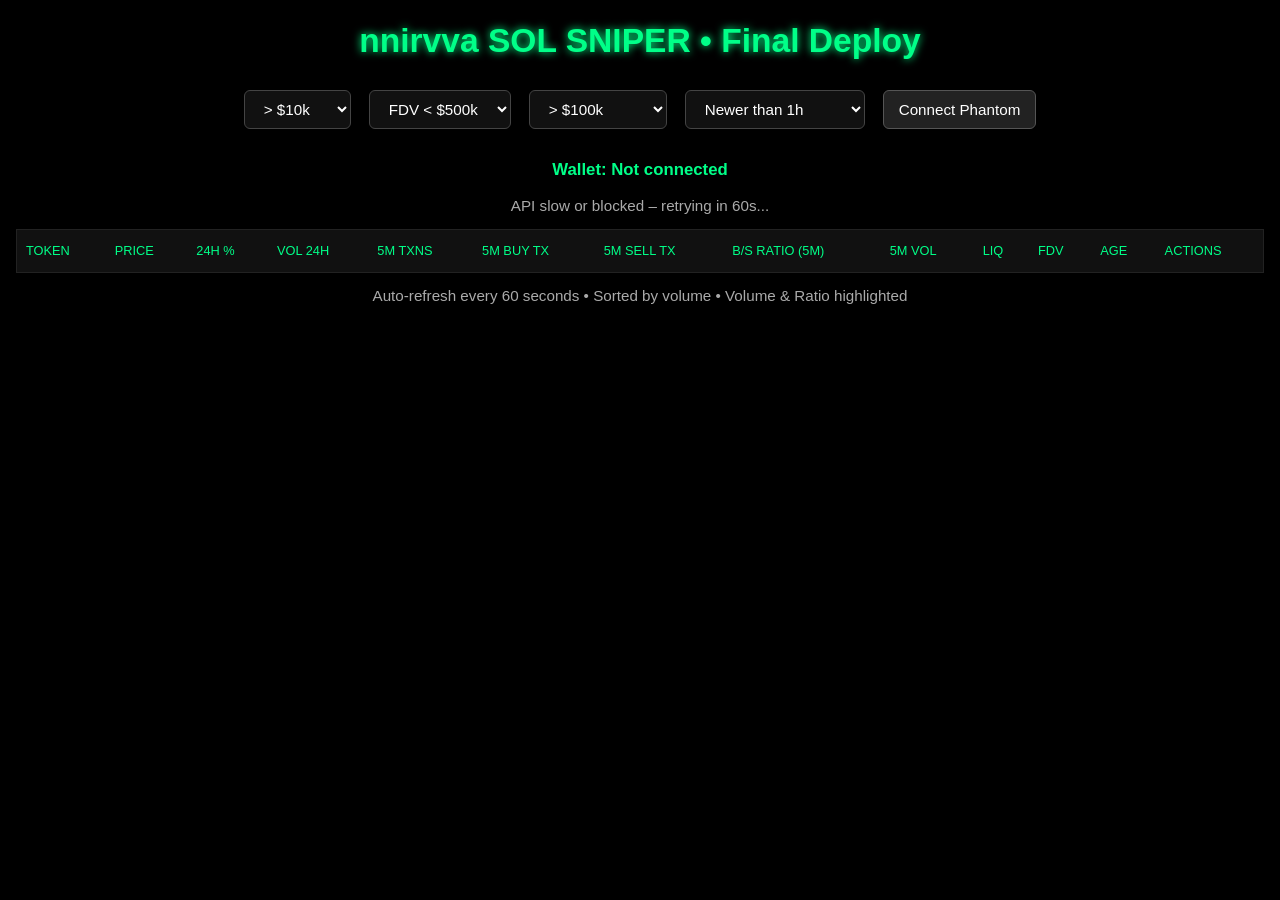
==== commit 159ea289: "Update index.html" ====
--- a/index.html
+++ b/index.html
@@ -3,7 +3,7 @@
 <head>
   <meta charset="UTF-8" />
   <meta name="viewport" content="width=device-width, initial-scale=1.0"/>
-  <title>nnirvva SOL SNIPER • Phantom Buy Fixed</title>
+  <title>nnirvva SOL SNIPER • Final Deploy</title>
   <style>
     body {margin:0;padding:16px;font-family:Arial,sans-serif;background:#000;color:#fff;line-height:1.5;}
     h1 {text-align:center;margin:0 0 20px;font-size:2.1rem;color:#0f8;text-shadow:0 0 8px #0f8;}
@@ -35,10 +35,7 @@
       background:#1a3c2e;
       border-color:#0a6;
     }
-    .phantom-buy-btn:disabled {
-      opacity:0.5;
-      cursor:not-allowed;
-    }
+    .phantom-buy-btn:disabled {opacity:0.5;cursor:not-allowed;}
     .positive {color:#0f8;}
     .negative {color:#f44;}
     .vol-high   {color:#00ff88;font-weight:bold;}
@@ -56,7 +53,7 @@
     .alert-buy  {background:#002200;border:2px solid #0c6;color:#0f8;}
     .alert-sell {background:#220000;border:2px solid #f44;color:#f88;}
     @media (max-width:1100px){
-      th:nth-child(4),td:nth-child(4),th:nth-child(8),td:nth-child(8){display:none;}
+      th:nth-child(4),td:nth-child(4),th:nth-child(9),td:nth-child(9){display:none;}
     }
     @media (max-width:800px){
       table,thead,tbody,th,td,tr{display:block;}
@@ -71,7 +68,7 @@
 <body>
 
   <div class="container">
-    <h1>nnirvva SOL SNIPER • Phantom Buy</h1>
+    <h1>nnirvva SOL SNIPER • Final Deploy</h1>
 
     <div class="controls">
       <select id="liqFilter">
@@ -144,7 +141,7 @@
       <iframe id="dexChart" title="DexScreener Chart"></iframe>
     </div>
 
-    <div class="status">Auto-refresh every 60 seconds • Sorted by volume • Phantom Buy ready</div>
+    <div class="status">Auto-refresh every 60 seconds • Sorted by volume • Volume & Ratio highlighted</div>
   </div>
 
   <audio id="beep" src="https://www.soundjay.com/buttons/beep-07.mp3"></audio>
@@ -167,23 +164,25 @@
     let timer        = null;
     let provider     = null;
 
-    // Default auto filters
+    // Default automatic filters (fully automatic mode)
     let minLiq = 10000;
     let maxFdv = 500000;
     let minVol = 100000;
-    let maxAge = 3600;
-
+    let maxAge = 3600; // 1 hour
+
+    // Set defaults in dropdowns
     document.getElementById('liqFilter').value = minLiq;
     document.getElementById('fdvFilter').value = maxFdv;
     document.getElementById('volFilter').value = minVol;
     document.getElementById('ageFilter').value = maxAge;
 
+    // Filter change listeners
     document.getElementById('liqFilter').onchange = e => { minLiq = Number(e.target.value); loadPairs(); };
     document.getElementById('fdvFilter').onchange = e => { maxFdv = Number(e.target.value); loadPairs(); };
     document.getElementById('volFilter').onchange = e => { minVol = Number(e.target.value); loadPairs(); };
     document.getElementById('ageFilter').onchange = e => { maxAge = Number(e.target.value); loadPairs(); };
 
-    // Improved Phantom connect
+    // Improved Phantom connect with full error handling
     connectBtn.onclick = async () => {
       provider = window.solana || window.phantom?.solana;
 
@@ -193,7 +192,7 @@
         return;
       }
 
-      status.textContent = "Connecting Phantom...";
+      status.textContent = "Connecting to Phantom...";
       status.classList.remove('error');
 
       try {
@@ -202,7 +201,7 @@
         walletInfo.textContent = `Connected: ${addr.slice(0,6)}...${addr.slice(-4)}`;
         connectBtn.textContent = "Connected ✓";
         connectBtn.disabled = true;
-        status.textContent = "Phantom ready for buys!";
+        status.textContent = "Phantom ready – Phantom Buy buttons active!";
       } catch (err) {
         if (err.code === 4001) {
           status.textContent = "You rejected the connection";
@@ -245,6 +244,8 @@
 
       try {
         const res = await fetch('https://api.dexscreener.com/latest/dex/search?q=sol');
+        if (!res.ok) throw new Error(`HTTP ${res.status}`);
+
         const { pairs } = await res.json();
 
         const now = Date.now();
@@ -317,6 +318,7 @@
         status.textContent = `Updated ${new Date().toLocaleTimeString()} • ${filtered.length} sorted by volume`;
       } catch (e) {
         status.textContent = "API slow or blocked – retrying in 60s...";
+        console.error("DexScreener fetch error:", e);
       }
     }
 
@@ -368,7 +370,7 @@
       } catch (e) {}
     }
 
-    // Start fully automatic
+    // Start fully automatic scanning
     loadPairs();
     setInterval(loadPairs, 60000);
   </script>
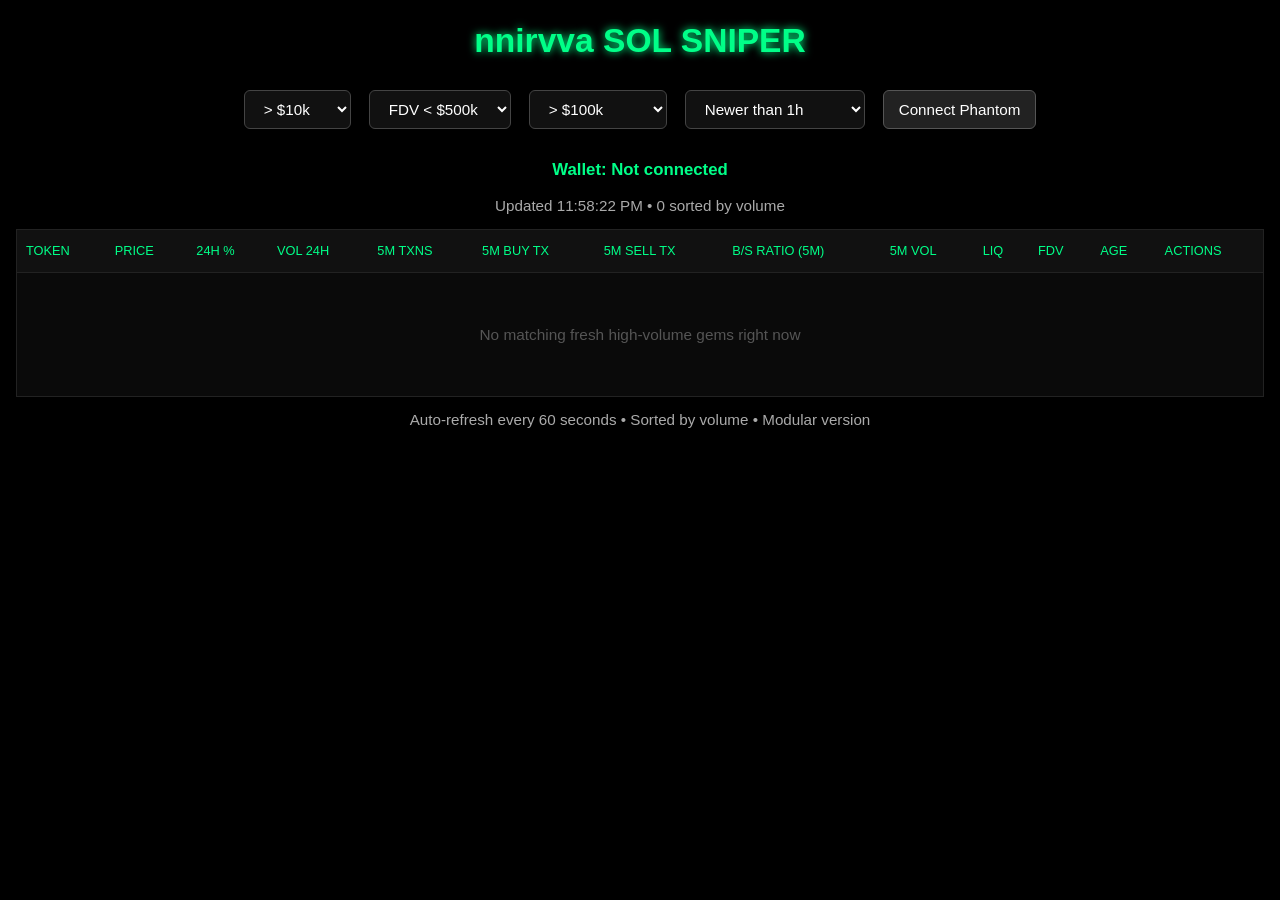
==== commit c0473b45: "Update index.html" ====
--- a/index.html
+++ b/index.html
@@ -3,7 +3,7 @@
 <head>
   <meta charset="UTF-8" />
   <meta name="viewport" content="width=device-width, initial-scale=1.0"/>
-  <title>nnirvva SOL SNIPER • Final Deploy</title>
+  <title>nnirvva SOL SNIPER • Modular</title>
   <style>
     body {margin:0;padding:16px;font-family:Arial,sans-serif;background:#000;color:#fff;line-height:1.5;}
     h1 {text-align:center;margin:0 0 20px;font-size:2.1rem;color:#0f8;text-shadow:0 0 8px #0f8;}
@@ -31,10 +31,7 @@
       font-weight:bold;
       margin:0 4px;
     }
-    .phantom-buy-btn {
-      background:#1a3c2e;
-      border-color:#0a6;
-    }
+    .phantom-buy-btn {background:#1a3c2e;border-color:#0a6;}
     .phantom-buy-btn:disabled {opacity:0.5;cursor:not-allowed;}
     .positive {color:#0f8;}
     .negative {color:#f44;}
@@ -68,7 +65,7 @@
 <body>
 
   <div class="container">
-    <h1>nnirvva SOL SNIPER • Final Deploy</h1>
+    <h1>nnirvva SOL SNIPER</h1>
 
     <div class="controls">
       <select id="liqFilter">
@@ -141,97 +138,89 @@
       <iframe id="dexChart" title="DexScreener Chart"></iframe>
     </div>
 
-    <div class="status">Auto-refresh every 60 seconds • Sorted by volume • Volume & Ratio highlighted</div>
+    <div class="status">Auto-refresh every 60 seconds • Sorted by volume • Modular version</div>
   </div>
 
   <audio id="beep" src="https://www.soundjay.com/buttons/beep-07.mp3"></audio>
 
   <script>
-    const status     = document.getElementById('status');
-    const walletInfo = document.getElementById('walletInfo');
-    const connectBtn = document.getElementById('connectBtn');
-    const pairsEl    = document.getElementById('pairs');
-    const chartBox   = document.getElementById('chartArea');
-    const dexChart   = document.getElementById('dexChart');
-    const buyAlert   = document.getElementById('buyAlert');
-    const sellAlert  = document.getElementById('sellAlert');
-    const beep       = document.getElementById('beep');
-
-    let watching     = null;
-    let prevBuyTx    = 0;
-    let prevSellTx   = 0;
-    let prevVol      = 0;
-    let timer        = null;
-    let provider     = null;
-
-    // Default automatic filters (fully automatic mode)
-    let minLiq = 10000;
-    let maxFdv = 500000;
-    let minVol = 100000;
-    let maxAge = 3600; // 1 hour
-
-    // Set defaults in dropdowns
-    document.getElementById('liqFilter').value = minLiq;
-    document.getElementById('fdvFilter').value = maxFdv;
-    document.getElementById('volFilter').value = minVol;
-    document.getElementById('ageFilter').value = maxAge;
-
-    // Filter change listeners
-    document.getElementById('liqFilter').onchange = e => { minLiq = Number(e.target.value); loadPairs(); };
-    document.getElementById('fdvFilter').onchange = e => { maxFdv = Number(e.target.value); loadPairs(); };
-    document.getElementById('volFilter').onchange = e => { minVol = Number(e.target.value); loadPairs(); };
-    document.getElementById('ageFilter').onchange = e => { maxAge = Number(e.target.value); loadPairs(); };
-
-    // Improved Phantom connect with full error handling
-    connectBtn.onclick = async () => {
-      provider = window.solana || window.phantom?.solana;
-
-      if (!provider || !provider.isPhantom) {
-        status.textContent = "Phantom wallet not detected. Install from phantom.app";
-        status.classList.add('error');
-        return;
-      }
-
-      status.textContent = "Connecting to Phantom...";
-      status.classList.remove('error');
-
-      try {
-        await provider.connect();
-        const addr = provider.publicKey.toString();
-        walletInfo.textContent = `Connected: ${addr.slice(0,6)}...${addr.slice(-4)}`;
-        connectBtn.textContent = "Connected ✓";
-        connectBtn.disabled = true;
-        status.textContent = "Phantom ready – Phantom Buy buttons active!";
-      } catch (err) {
-        if (err.code === 4001) {
-          status.textContent = "You rejected the connection";
-        } else {
-          status.textContent = "Connection failed: " + (err.message || "Unknown error");
-        }
-        status.classList.add('error');
-        console.error("Phantom connect error:", err);
+    // ==============================================
+    // CONFIG & CONSTANTS
+    // ==============================================
+    const CONFIG = {
+      API_BASE: 'https://api.dexscreener.com/latest/dex',
+      REFRESH_INTERVAL: 60000,
+      DEFAULT_FILTERS: {
+        minLiq: 10000,
+        maxFdv: 500000,
+        minVol: 100000,
+        maxAge: 3600  // 1 hour
+      },
+      VOL_CLASSES: {
+        high:   { min: 500000, class: 'vol-high'   },
+        medium: { min: 100000, class: 'vol-medium' },
+        low:    { min: 50000,  class: 'vol-low'    },
+        weak:   { min: 0,      class: 'vol-weak'   }
+      },
+      RATIO_CLASSES: {
+        strongBuy:  { min: 2.0, class: 'ratio-strong-buy'  },
+        buy:        { min: 1.2, class: 'ratio-buy'         },
+        balanced:   { min: 0.8, class: 'ratio-balanced'    },
+        sell:       { min: 0.5, class: 'ratio-sell'        },
+        strongSell: { min: 0,   class: 'ratio-strong-sell' }
       }
     };
 
-    // Volume class helper
+    // ==============================================
+    // STATE
+    // ==============================================
+    let state = {
+      watching: null,
+      prevBuyTx: 0,
+      prevSellTx: 0,
+      prevVol: 0,
+      timer: null,
+      provider: null,
+      filters: { ...CONFIG.DEFAULT_FILTERS }
+    };
+
+    // DOM elements
+    const els = {
+      status: document.getElementById('status'),
+      walletInfo: document.getElementById('walletInfo'),
+      connectBtn: document.getElementById('connectBtn'),
+      pairs: document.getElementById('pairs'),
+      chartArea: document.getElementById('chartArea'),
+      dexChart: document.getElementById('dexChart'),
+      buyAlert: document.getElementById('buyAlert'),
+      sellAlert: document.getElementById('sellAlert'),
+      beep: document.getElementById('beep'),
+      liqFilter: document.getElementById('liqFilter'),
+      fdvFilter: document.getElementById('fdvFilter'),
+      volFilter: document.getElementById('volFilter'),
+      ageFilter: document.getElementById('ageFilter')
+    };
+
+    // ==============================================
+    // HELPERS
+    // ==============================================
     function getVolClass(vol) {
       vol = Number(vol) || 0;
-      if (vol > 500000) return 'vol-high';
-      if (vol > 100000) return 'vol-medium';
-      if (vol > 50000)  return 'vol-low';
-      return 'vol-weak';
-    }
-
-    // Buy/Sell ratio helpers
+      if (vol >= CONFIG.VOL_CLASSES.high.min) return CONFIG.VOL_CLASSES.high.class;
+      if (vol >= CONFIG.VOL_CLASSES.medium.min) return CONFIG.VOL_CLASSES.medium.class;
+      if (vol >= CONFIG.VOL_CLASSES.low.min) return CONFIG.VOL_CLASSES.low.class;
+      return CONFIG.VOL_CLASSES.weak.class;
+    }
+
     function getRatioClass(buys, sells) {
       if (sells === 0) return buys > 0 ? 'ratio-strong-buy' : 'vol-weak';
       if (buys === 0) return 'ratio-strong-sell';
       const ratio = buys / sells;
-      if (ratio > 2.0) return 'ratio-strong-buy';
-      if (ratio > 1.2) return 'ratio-buy';
-      if (ratio > 0.8) return 'ratio-balanced';
-      if (ratio > 0.5) return 'ratio-sell';
-      return 'ratio-strong-sell';
+      if (ratio >= CONFIG.RATIO_CLASSES.strongBuy.min) return CONFIG.RATIO_CLASSES.strongBuy.class;
+      if (ratio >= CONFIG.RATIO_CLASSES.buy.min) return CONFIG.RATIO_CLASSES.buy.class;
+      if (ratio >= CONFIG.RATIO_CLASSES.balanced.min) return CONFIG.RATIO_CLASSES.balanced.class;
+      if (ratio >= CONFIG.RATIO_CLASSES.sell.min) return CONFIG.RATIO_CLASSES.sell.class;
+      return CONFIG.RATIO_CLASSES.strongSell.class;
     }
 
     function formatRatio(buys, sells) {
@@ -239,97 +228,177 @@
       return (buys / sells).toFixed(1) + ':1';
     }
 
-    async function loadPairs() {
-      status.textContent = "Scanning fresh high-volume Solana launches...";
+    // ==============================================
+    // WALLET (Phantom)
+    // ==============================================
+    async function connectWallet() {
+      const provider = window.solana || window.phantom?.solana;
+
+      if (!provider || !provider.isPhantom) {
+        els.status.textContent = "Phantom wallet not detected. Install from phantom.app";
+        els.status.classList.add('error');
+        return;
+      }
+
+      els.status.textContent = "Connecting to Phantom...";
+      els.status.classList.remove('error');
 
       try {
-        const res = await fetch('https://api.dexscreener.com/latest/dex/search?q=sol');
+        await provider.connect();
+        const addr = provider.publicKey.toString();
+        els.walletInfo.textContent = `Connected: ${addr.slice(0,6)}...${addr.slice(-4)}`;
+        els.connectBtn.textContent = "Connected ✓";
+        els.connectBtn.disabled = true;
+        els.status.textContent = "Phantom connected!";
+        state.provider = provider;
+      } catch (err) {
+        if (err.code === 4001) {
+          els.status.textContent = "You rejected the connection";
+        } else {
+          els.status.textContent = "Connection failed: " + (err.message || "Unknown error");
+        }
+        els.status.classList.add('error');
+        console.error("Phantom connect error:", err);
+      }
+    }
+
+    // ==============================================
+    // API CALLS
+    // ==============================================
+    async function fetchPairs() {
+      try {
+        const res = await fetch(`${CONFIG.API_BASE}/search?q=sol`);
         if (!res.ok) throw new Error(`HTTP ${res.status}`);
-
-        const { pairs } = await res.json();
-
-        const now = Date.now();
-
-        let filtered = (pairs || []).filter(p =>
+        const data = await res.json();
+        return data.pairs || [];
+      } catch (e) {
+        console.error("DexScreener fetch error:", e);
+        els.status.textContent = "API error – retrying soon...";
+        return [];
+      }
+    }
+
+    async function fetchPairDetail(addr) {
+      try {
+        const res = await fetch(`${CONFIG.API_BASE}/pairs/solana/${addr}`);
+        if (!res.ok) throw new Error(`HTTP ${res.status}`);
+        const data = await res.json();
+        return data.pair;
+      } catch (e) {
+        console.error("Pair detail fetch error:", e);
+        return null;
+      }
+    }
+
+    // ==============================================
+    // FILTER & SORT
+    // ==============================================
+    function applyFilters(pairs) {
+      const now = Date.now();
+
+      return pairs.filter(p => {
+        const liq = Number(p.liquidity?.usd || 0);
+        const fdv = Number(p.fdv || 0);
+        const vol = Number(p.volume?.h24 || 0);
+        const ageSec = (now - new Date(p.pairCreatedAt).getTime()) / 1000;
+
+        return (
           p.chainId === 'solana' &&
           p.quoteToken?.symbol === 'SOL' &&
-          Number(p.liquidity?.usd || 0) >= minLiq &&
-          Number(p.fdv || 0) <= maxFdv &&
-          Number(p.volume?.h24 || 0) >= minVol &&
-          (now - new Date(p.pairCreatedAt).getTime()) / 1000 <= maxAge
+          liq >= state.filters.minLiq &&
+          fdv <= state.filters.maxFdv &&
+          vol >= state.filters.minVol &&
+          ageSec <= state.filters.maxAge
         );
-
-        // Auto-sort by 24h volume descending
-        filtered.sort((a, b) => Number(b.volume?.h24 || 0) - Number(a.volume?.h24 || 0));
-
-        filtered = filtered.slice(0, 40);
-
-        let html = '';
-        filtered.forEach(p => {
-          const ageSec = Math.floor((now - new Date(p.pairCreatedAt).getTime()) / 1000);
-          const age = ageSec < 60 ? `${ageSec}s` :
-                      ageSec < 3600 ? `${Math.floor(ageSec/60)}m` :
-                      ageSec < 86400 ? `${Math.floor(ageSec/3600)}h` : `${Math.floor(ageSec/86400)}d`;
-
-          const price = Number(p.priceUsd || 0).toFixed(6);
-          const ch24  = (p.priceChange?.h24 || 0).toFixed(1);
-          const vol24 = Number(p.volume?.h24  || 0);
-          const vol24Str = vol24.toLocaleString();
-          const tx5m  = (p.txns?.m5?.buys || 0) + (p.txns?.m5?.sells || 0);
-          const buyTx = p.txns?.m5?.buys || 0;
-          const sellTx= p.txns?.m5?.sells || 0;
-          const vol5mRaw = Number(p.volume?.m5  || 0);
-          const vol5mStr = vol5mRaw.toLocaleString();
-          const liq   = Number(p.liquidity?.usd || 0).toLocaleString();
-          const fdv   = Number(p.fdv || 0).toLocaleString();
-          const chCls = ch24 > 0 ? 'positive' : ch24 < 0 ? 'negative' : '';
-
-          const vol24Class = getVolClass(vol24);
-          const vol5mClass = getVolClass(vol5mRaw * 10);
-          const ratioClass = getRatioClass(buyTx, sellTx);
-          const ratioText  = formatRatio(buyTx, sellTx);
-
-          const dsUrl = `https://dexscreener.com/solana/${p.pairAddress}`;
-
-          html += `
-            <tr>
-              <td data-label="Token"><strong>${p.baseToken.symbol}</strong><br><small>${p.baseToken.name}</small></td>
-              <td data-label="Price">$${price}</td>
-              <td data-label="24h %" class="${chCls}">${ch24}%</td>
-              <td data-label="Vol 24h" class="${vol24Class}">$${vol24Str}</td>
-              <td data-label="5m Txns">${tx5m}</td>
-              <td data-label="5m Buy Tx">${buyTx}</td>
-              <td data-label="5m Sell Tx">${sellTx}</td>
-              <td data-label="B/S Ratio (5m)" class="${ratioClass}">${ratioText}</td>
-              <td data-label="5m Vol" class="${vol5mClass}">$${vol5mStr}</td>
-              <td data-label="Liq">$${liq}</td>
-              <td data-label="FDV">$${fdv}</td>
-              <td data-label="Age">${age}</td>
-              <td data-label="Actions">
-                <a class="buy-btn" href="${dsUrl}" target="_blank">Buy on Dex</a>
-                <a class="phantom-buy-btn" href="${dsUrl}" target="_blank">Phantom Buy</a>
-                <a href="#" onclick="watchPair('${p.pairAddress}','${p.baseToken.symbol}')">Watch</a>
-              </td>
-            </tr>
-          `;
-        });
-
-        pairsEl.innerHTML = html || '<tr><td colspan="13" style="text-align:center;padding:50px;color:#555;">No matching fresh high-volume gems right now</td></tr>';
-        status.textContent = `Updated ${new Date().toLocaleTimeString()} • ${filtered.length} sorted by volume`;
-      } catch (e) {
-        status.textContent = "API slow or blocked – retrying in 60s...";
-        console.error("DexScreener fetch error:", e);
-      }
-    }
-
+      });
+    }
+
+    function sortByVolume(pairs) {
+      return pairs.sort((a, b) => Number(b.volume?.h24 || 0) - Number(a.volume?.h24 || 0));
+    }
+
+    // ==============================================
+    // RENDER TABLE
+    // ==============================================
+    function renderPairs(pairs) {
+      let html = '';
+      pairs.forEach(p => {
+        const ageSec = Math.floor((Date.now() - new Date(p.pairCreatedAt).getTime()) / 1000);
+        const age = ageSec < 60 ? `${ageSec}s` :
+                    ageSec < 3600 ? `${Math.floor(ageSec/60)}m` :
+                    ageSec < 86400 ? `${Math.floor(ageSec/3600)}h` : `${Math.floor(ageSec/86400)}d`;
+
+        const price = Number(p.priceUsd || 0).toFixed(6);
+        const ch24  = (p.priceChange?.h24 || 0).toFixed(1);
+        const vol24 = Number(p.volume?.h24  || 0);
+        const vol24Str = vol24.toLocaleString();
+        const tx5m  = (p.txns?.m5?.buys || 0) + (p.txns?.m5?.sells || 0);
+        const buyTx = p.txns?.m5?.buys || 0;
+        const sellTx= p.txns?.m5?.sells || 0;
+        const vol5mRaw = Number(p.volume?.m5  || 0);
+        const vol5mStr = vol5mRaw.toLocaleString();
+        const liq   = Number(p.liquidity?.usd || 0).toLocaleString();
+        const fdv   = Number(p.fdv || 0).toLocaleString();
+        const chCls = ch24 > 0 ? 'positive' : ch24 < 0 ? 'negative' : '';
+
+        const vol24Class = getVolClass(vol24);
+        const vol5mClass = getVolClass(vol5mRaw * 10);
+        const ratioClass = getRatioClass(buyTx, sellTx);
+        const ratioText  = formatRatio(buyTx, sellTx);
+
+        const dsUrl = `https://dexscreener.com/solana/${p.pairAddress}`;
+
+        html += `
+          <tr>
+            <td data-label="Token"><strong>${p.baseToken.symbol}</strong><br><small>${p.baseToken.name}</small></td>
+            <td data-label="Price">$${price}</td>
+            <td data-label="24h %" class="${chCls}">${ch24}%</td>
+            <td data-label="Vol 24h" class="${vol24Class}">$${vol24Str}</td>
+            <td data-label="5m Txns">${tx5m}</td>
+            <td data-label="5m Buy Tx">${buyTx}</td>
+            <td data-label="5m Sell Tx">${sellTx}</td>
+            <td data-label="B/S Ratio (5m)" class="${ratioClass}">${ratioText}</td>
+            <td data-label="5m Vol" class="${vol5mClass}">$${vol5mStr}</td>
+            <td data-label="Liq">$${liq}</td>
+            <td data-label="FDV">$${fdv}</td>
+            <td data-label="Age">${age}</td>
+            <td data-label="Actions">
+              <a class="buy-btn" href="${dsUrl}" target="_blank">Buy on Dex</a>
+              <a class="phantom-buy-btn" href="${dsUrl}" target="_blank">Phantom Buy</a>
+              <a href="#" onclick="watchPair('${p.pairAddress}','${p.baseToken.symbol}')">Watch</a>
+            </td>
+          </tr>
+        `;
+      });
+
+      els.pairs.innerHTML = html || '<tr><td colspan="13" style="text-align:center;padding:50px;color:#555;">No matching fresh high-volume gems right now</td></tr>';
+      els.status.textContent = `Updated ${new Date().toLocaleTimeString()} • ${pairs.length} sorted by volume`;
+    }
+
+    // ==============================================
+    // MAIN LOAD FUNCTION
+    // ==============================================
+    async function loadPairs() {
+      els.status.textContent = "Scanning fresh high-volume Solana launches...";
+
+      const allPairs = await fetchPairs();
+      const filtered = applyFilters(allPairs);
+      const sorted = sortByVolume(filtered);
+
+      renderPairs(sorted.slice(0, 40));
+    }
+
+    // ==============================================
+    // WATCH & ALERTS
+    // ==============================================
     function watchPair(addr, sym) {
       watching = addr;
-      chartBox.style.display = 'block';
-      dexChart.src = `https://dexscreener.com/solana/${addr}`;
-      window.scrollTo({top: chartBox.offsetTop - 80, behavior: 'smooth'});
-      status.textContent = `Watching ${sym} – alerts ON`;
-
-      buyAlert.style.display = sellAlert.style.display = 'none';
+      els.chartArea.style.display = 'block';
+      els.dexChart.src = `https://dexscreener.com/solana/${addr}`;
+      window.scrollTo({top: els.chartArea.offsetTop - 80, behavior: 'smooth'});
+      els.status.textContent = `Watching ${sym} – alerts ON`;
+
+      els.buyAlert.style.display = els.sellAlert.style.display = 'none';
       prevBuyTx = prevSellTx = prevVol = 0;
       if (timer) clearInterval(timer);
       checkAlerts();
@@ -338,41 +407,40 @@
 
     async function checkAlerts() {
       if (!watching) return;
-      try {
-        const res = await fetch(`https://api.dexscreener.com/latest/dex/pairs/solana/${watching}`);
-        const { pair } = await res.json();
-        if (!pair) return;
-
-        const buyTx  = pair.txns?.m5?.buys || 0;
-        const sellTx = pair.txns?.m5?.sells || 0;
-        const vol5m  = pair.volume?.m5 || 0;
-
-        const bDelta = buyTx - prevBuyTx;
-        const sDelta = sellTx - prevSellTx;
-        const vDelta = vol5m - prevVol;
-
-        if (bDelta >= 8 || (vDelta > 12000 && buyTx > sellTx * 1.4)) {
-          buyAlert.textContent = `BUY ALERT • ${bDelta} buys • +$${Math.round(vDelta).toLocaleString()}`;
-          buyAlert.style.display = 'block';
-          beep.play().catch(() => {});
-          setTimeout(() => buyAlert.style.display = 'none', 15000);
-        }
-        if (sDelta >= 8 || (vDelta > 10000 && sellTx > buyTx * 1.4)) {
-          sellAlert.textContent = `SELL ALERT • ${sDelta} sells dumping`;
-          sellAlert.style.display = 'block';
-          beep.play().catch(() => {});
-          setTimeout(() => sellAlert.style.display = 'none', 15000);
-        }
-
-        prevBuyTx = buyTx;
-        prevSellTx = sellTx;
-        prevVol = vol5m;
-      } catch (e) {}
-    }
-
-    // Start fully automatic scanning
+      const pair = await fetchPairDetail(watching);
+      if (!pair) return;
+
+      const buyTx  = pair.txns?.m5?.buys || 0;
+      const sellTx = pair.txns?.m5?.sells || 0;
+      const vol5m  = pair.volume?.m5 || 0;
+
+      const bDelta = buyTx - prevBuyTx;
+      const sDelta = sellTx - prevSellTx;
+      const vDelta = vol5m - prevVol;
+
+      if (bDelta >= 8 || (vDelta > 12000 && buyTx > sellTx * 1.4)) {
+        els.buyAlert.textContent = `BUY ALERT • ${bDelta} buys • +$${Math.round(vDelta).toLocaleString()}`;
+        els.buyAlert.style.display = 'block';
+        els.beep.play().catch(() => {});
+        setTimeout(() => els.buyAlert.style.display = 'none', 15000);
+      }
+      if (sDelta >= 8 || (vDelta > 10000 && sellTx > buyTx * 1.4)) {
+        els.sellAlert.textContent = `SELL ALERT • ${sDelta} sells dumping`;
+        els.sellAlert.style.display = 'block';
+        els.beep.play().catch(() => {});
+        setTimeout(() => els.sellAlert.style.display = 'none', 15000);
+      }
+
+      prevBuyTx = buyTx;
+      prevSellTx = sellTx;
+      prevVol = vol5m;
+    }
+
+    // ==============================================
+    // INIT & AUTO-REFRESH
+    // ==============================================
     loadPairs();
-    setInterval(loadPairs, 60000);
+    setInterval(loadPairs, CONFIG.REFRESH_INTERVAL);
   </script>
 </body>
 </html>
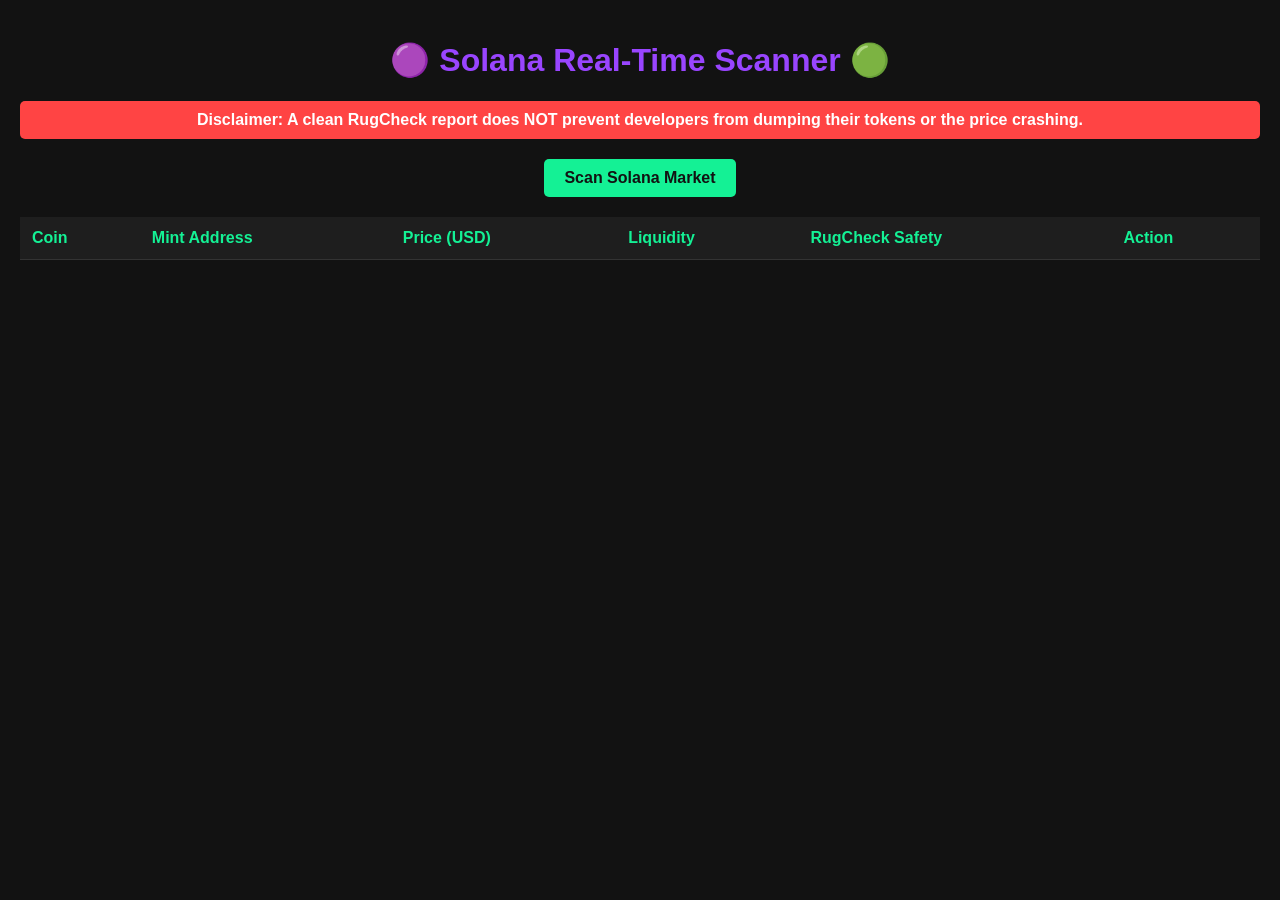
==== commit bbe94cbe: "Rename gemini-code-1777196331367.html to index.html" ====
--- a/index.html
+++ b/index.html
@@ -1,446 +1,169 @@
 <!DOCTYPE html>
 <html lang="en">
 <head>
-  <meta charset="UTF-8" />
-  <meta name="viewport" content="width=device-width, initial-scale=1.0"/>
-  <title>nnirvva SOL SNIPER • Modular</title>
-  <style>
-    body {margin:0;padding:16px;font-family:Arial,sans-serif;background:#000;color:#fff;line-height:1.5;}
-    h1 {text-align:center;margin:0 0 20px;font-size:2.1rem;color:#0f8;text-shadow:0 0 8px #0f8;}
-    .container {max-width:1400px;margin:0 auto;}
-    .controls {text-align:center;margin:16px 0 24px;display:flex;flex-wrap:wrap;gap:10px;justify-content:center;}
-    select,.btn {padding:9px 15px;margin:4px;border-radius:6px;border:1px solid #444;background:#111;color:white;font-size:0.95rem;}
-    .btn {cursor:pointer;background:#004d33;border-color:#0c6;}
-    .btn-connect {background:#222;border-color:#555;}
-    .btn-connect:hover {background:#333;}
-    .btn:disabled {opacity:0.5;cursor:not-allowed;}
-    .wallet-info {text-align:center;margin:10px 0;color:#0f8;font-weight:bold;font-size:1.05rem;}
-    .status {text-align:center;color:#aaa;margin:12px 0;font-size:0.95rem;}
-    .error {color:#f44;}
-    table {width:100%;border-collapse:collapse;background:#0a0a0a;border:1px solid #222;font-size:0.96rem;}
-    th,td {padding:11px 9px;border-bottom:1px solid #222;text-align:left;}
-    th {background:#111;color:#0f8;font-weight:normal;text-transform:uppercase;font-size:0.8rem;}
-    tr:hover {background:#161616;}
-    .buy-btn, .phantom-buy-btn {
-      background:#004d33;
-      color:#0f8;
-      padding:7px 14px;
-      border-radius:4px;
-      border:1px solid #0c6;
-      text-decoration:none;
-      font-weight:bold;
-      margin:0 4px;
-    }
-    .phantom-buy-btn {background:#1a3c2e;border-color:#0a6;}
-    .phantom-buy-btn:disabled {opacity:0.5;cursor:not-allowed;}
-    .positive {color:#0f8;}
-    .negative {color:#f44;}
-    .vol-high   {color:#00ff88;font-weight:bold;}
-    .vol-medium {color:#88ff88;}
-    .vol-low    {color:#ffff88;}
-    .vol-weak   {color:#aaaaaa;}
-    .ratio-strong-buy  {color:#00ff88;font-weight:bold;}
-    .ratio-buy         {color:#88ff88;}
-    .ratio-balanced    {color:#ffff88;}
-    .ratio-sell        {color:#ff8888;}
-    .ratio-strong-sell {color:#ff4444;font-weight:bold;}
-    .chart-box {margin:30px 0;border:1px solid #222;background:#000;height:380px;overflow:hidden;border-radius:6px;position:relative;display:none;}
-    .chart-box iframe {position:absolute;top:-85px;left:0;width:100%;height:760px;border:none;}
-    .alert {padding:16px;margin:16px 0;border-radius:8px;text-align:center;font-weight:bold;font-size:1.15rem;display:none;}
-    .alert-buy  {background:#002200;border:2px solid #0c6;color:#0f8;}
-    .alert-sell {background:#220000;border:2px solid #f44;color:#f88;}
-    @media (max-width:1100px){
-      th:nth-child(4),td:nth-child(4),th:nth-child(9),td:nth-child(9){display:none;}
-    }
-    @media (max-width:800px){
-      table,thead,tbody,th,td,tr{display:block;}
-      thead tr{position:absolute;top:-9999px;left:-9999px;}
-      tr{margin-bottom:18px;border:1px solid #333;border-radius:6px;background:#0f0f0f;}
-      td{border:none;border-bottom:1px solid #222;position:relative;padding-left:48%;min-height:42px;}
-      td:before{position:absolute;top:11px;left:10px;width:45%;padding-right:10px;white-space:nowrap;color:#aaa;content:attr(data-label);}
-      td:last-child{text-align:center;padding:12px;border-bottom:none;}
-    }
-  </style>
+    <meta charset="UTF-8">
+    <meta name="viewport" content="width=device-width, initial-scale=1.0">
+    <title>Solana Meme Coin Scanner</title>
+    <style>
+        body {
+            font-family: 'Segoe UI', Tahoma, Geneva, Verdana, sans-serif;
+            background-color: #121212;
+            color: #ffffff;
+            margin: 0;
+            padding: 20px;
+        }
+        h1 { text-align: center; color: #9945FF; } /* Solana Purple */
+        .warning {
+            background-color: #ff4444;
+            color: white;
+            padding: 10px;
+            border-radius: 5px;
+            text-align: center;
+            margin-bottom: 20px;
+            font-weight: bold;
+        }
+        table {
+            width: 100%;
+            border-collapse: collapse;
+            margin-top: 20px;
+        }
+        th, td {
+            padding: 12px;
+            text-align: left;
+            border-bottom: 1px solid #333;
+        }
+        th { background-color: #1e1e1e; color: #14F195; } /* Solana Green */
+        .safe { color: #14F195; font-weight: bold; }
+        .danger { color: #ff4444; font-weight: bold; }
+        .warning-text { color: #ffaa00; font-weight: bold; }
+        .loading { text-align: center; font-style: italic; color: #aaaaaa; }
+        button {
+            background-color: #14F195;
+            color: #121212;
+            border: none;
+            padding: 10px 20px;
+            font-size: 16px;
+            cursor: pointer;
+            border-radius: 5px;
+            font-weight: bold;
+        }
+        button:hover { background-color: #0ed180; }
+    </style>
 </head>
 <body>
 
-  <div class="container">
-    <h1>nnirvva SOL SNIPER</h1>
-
-    <div class="controls">
-      <select id="liqFilter">
-        <option value="0">Liq: Any</option>
-        <option value="5000">> $5k</option>
-        <option value="10000" selected>> $10k</option>
-        <option value="25000">> $25k</option>
-        <option value="50000">> $50k</option>
-        <option value="100000">> $100k</option>
-      </select>
-
-      <select id="fdvFilter">
-        <option value="999999999">FDV: Any</option>
-        <option value="100000">FDV < $100k</option>
-        <option value="250000">FDV < $250k</option>
-        <option value="500000" selected>FDV < $500k</option>
-        <option value="1000000">FDV < $1M</option>
-      </select>
-
-      <select id="volFilter">
-        <option value="0">Vol 24h: Any</option>
-        <option value="10000">> $10k</option>
-        <option value="50000">> $50k</option>
-        <option value="100000" selected>> $100k</option>
-        <option value="250000">> $250k</option>
-        <option value="500000">> $500k</option>
-        <option value="1000000">> $1M</option>
-      </select>
-
-      <select id="ageFilter">
-        <option value="999999999">Age: Any</option>
-        <option value="300">Newer than 5 min</option>
-        <option value="900">Newer than 15 min</option>
-        <option value="3600" selected>Newer than 1h</option>
-        <option value="21600">Newer than 6h</option>
-        <option value="86400">Newer than 24h</option>
-      </select>
-
-      <button id="connectBtn" class="btn btn-connect">Connect Phantom</button>
+    <h1>🟣 Solana Real-Time Scanner 🟢</h1>
+    <div class="warning">
+        Disclaimer: A clean RugCheck report does NOT prevent developers from dumping their tokens or the price crashing.
     </div>
 
-    <div class="wallet-info" id="walletInfo">Wallet: Not connected</div>
-    <div class="status" id="status">Scanning fresh high-volume Solana launches...</div>
+    <div style="text-align: center;">
+        <button onclick="fetchCoins()">Scan Solana Market</button>
+    </div>
 
-    <div id="buyAlert" class="alert alert-buy"></div>
-    <div id="sellAlert" class="alert alert-sell"></div>
+    <div id="status" class="loading"></div>
 
     <table>
-      <thead>
-        <tr>
-          <th>Token</th>
-          <th>Price</th>
-          <th>24h %</th>
-          <th>Vol 24h</th>
-          <th>5m Txns</th>
-          <th>5m Buy Tx</th>
-          <th>5m Sell Tx</th>
-          <th>B/S Ratio (5m)</th>
-          <th>5m Vol</th>
-          <th>Liq</th>
-          <th>FDV</th>
-          <th>Age</th>
-          <th>Actions</th>
-        </tr>
-      </thead>
-      <tbody id="pairs"></tbody>
+        <thead>
+            <tr>
+                <th>Coin</th>
+                <th>Mint Address</th>
+                <th>Price (USD)</th>
+                <th>Liquidity</th>
+                <th>RugCheck Safety</th>
+                <th>Action</th>
+            </tr>
+        </thead>
+        <tbody id="coin-table-body">
+            </tbody>
     </table>
 
-    <div class="chart-box" id="chartArea">
-      <iframe id="dexChart" title="DexScreener Chart"></iframe>
-    </div>
+    <script>
+        async function fetchCoins() {
+            const tableBody = document.getElementById('coin-table-body');
+            const status = document.getElementById('status');
+            tableBody.innerHTML = '';
+            status.innerText = 'Fetching latest volatile Solana pairs from DexScreener...';
 
-    <div class="status">Auto-refresh every 60 seconds • Sorted by volume • Modular version</div>
-  </div>
+            try {
+                // Fetch trending/meme concepts
+                const dexResponse = await fetch('https://api.dexscreener.com/latest/dex/search?q=solana%20meme');
+                const dexData = await dexResponse.json();
+                
+                // STRICTLY filter for Solana chain and baseline liquidity
+                let pairs = dexData.pairs.filter(p => 
+                    p.chainId === 'solana' && 
+                    p.liquidity && 
+                    p.liquidity.usd > 15000
+                ).slice(0, 10);
+                
+                status.innerText = 'Auditing Solana contracts via RugCheck...';
 
-  <audio id="beep" src="https://www.soundjay.com/buttons/beep-07.mp3"></audio>
+                for (const pair of pairs) {
+                    const row = document.createElement('tr');
+                    const mintAddress = pair.baseToken.address;
+                    
+                    // Basic Data
+                    const nameCell = document.createElement('td');
+                    nameCell.innerText = `${pair.baseToken.name} (${pair.baseToken.symbol})`;
+                    
+                    const addressCell = document.createElement('td');
+                    addressCell.innerText = `${mintAddress.substring(0, 4)}...${mintAddress.substring(mintAddress.length - 4)}`;
+                    
+                    const priceCell = document.createElement('td');
+                    priceCell.innerText = `$${parseFloat(pair.priceUsd).toFixed(6)}`;
 
-  <script>
-    // ==============================================
-    // CONFIG & CONSTANTS
-    // ==============================================
-    const CONFIG = {
-      API_BASE: 'https://api.dexscreener.com/latest/dex',
-      REFRESH_INTERVAL: 60000,
-      DEFAULT_FILTERS: {
-        minLiq: 10000,
-        maxFdv: 500000,
-        minVol: 100000,
-        maxAge: 3600  // 1 hour
-      },
-      VOL_CLASSES: {
-        high:   { min: 500000, class: 'vol-high'   },
-        medium: { min: 100000, class: 'vol-medium' },
-        low:    { min: 50000,  class: 'vol-low'    },
-        weak:   { min: 0,      class: 'vol-weak'   }
-      },
-      RATIO_CLASSES: {
-        strongBuy:  { min: 2.0, class: 'ratio-strong-buy'  },
-        buy:        { min: 1.2, class: 'ratio-buy'         },
-        balanced:   { min: 0.8, class: 'ratio-balanced'    },
-        sell:       { min: 0.5, class: 'ratio-sell'        },
-        strongSell: { min: 0,   class: 'ratio-strong-sell' }
-      }
-    };
+                    const liqCell = document.createElement('td');
+                    liqCell.innerText = `$${Math.floor(pair.liquidity.usd).toLocaleString()}`;
 
-    // ==============================================
-    // STATE
-    // ==============================================
-    let state = {
-      watching: null,
-      prevBuyTx: 0,
-      prevSellTx: 0,
-      prevVol: 0,
-      timer: null,
-      provider: null,
-      filters: { ...CONFIG.DEFAULT_FILTERS }
-    };
+                    const safetyCell = document.createElement('td');
+                    safetyCell.innerHTML = '<span class="loading">Scanning...</span>';
 
-    // DOM elements
-    const els = {
-      status: document.getElementById('status'),
-      walletInfo: document.getElementById('walletInfo'),
-      connectBtn: document.getElementById('connectBtn'),
-      pairs: document.getElementById('pairs'),
-      chartArea: document.getElementById('chartArea'),
-      dexChart: document.getElementById('dexChart'),
-      buyAlert: document.getElementById('buyAlert'),
-      sellAlert: document.getElementById('sellAlert'),
-      beep: document.getElementById('beep'),
-      liqFilter: document.getElementById('liqFilter'),
-      fdvFilter: document.getElementById('fdvFilter'),
-      volFilter: document.getElementById('volFilter'),
-      ageFilter: document.getElementById('ageFilter')
-    };
+                    const actionCell = document.createElement('td');
+                    actionCell.innerHTML = `
+                        <a href="${pair.url}" target="_blank" style="color: #14F195; margin-right: 10px;">Chart</a>
+                        <a href="https://rugcheck.xyz/tokens/${mintAddress}" target="_blank" style="color: #9945FF;">Full Audit</a>
+                    `;
 
-    // ==============================================
-    // HELPERS
-    // ==============================================
-    function getVolClass(vol) {
-      vol = Number(vol) || 0;
-      if (vol >= CONFIG.VOL_CLASSES.high.min) return CONFIG.VOL_CLASSES.high.class;
-      if (vol >= CONFIG.VOL_CLASSES.medium.min) return CONFIG.VOL_CLASSES.medium.class;
-      if (vol >= CONFIG.VOL_CLASSES.low.min) return CONFIG.VOL_CLASSES.low.class;
-      return CONFIG.VOL_CLASSES.weak.class;
-    }
+                    row.append(nameCell, addressCell, priceCell, liqCell, safetyCell, actionCell);
+                    tableBody.appendChild(row);
 
-    function getRatioClass(buys, sells) {
-      if (sells === 0) return buys > 0 ? 'ratio-strong-buy' : 'vol-weak';
-      if (buys === 0) return 'ratio-strong-sell';
-      const ratio = buys / sells;
-      if (ratio >= CONFIG.RATIO_CLASSES.strongBuy.min) return CONFIG.RATIO_CLASSES.strongBuy.class;
-      if (ratio >= CONFIG.RATIO_CLASSES.buy.min) return CONFIG.RATIO_CLASSES.buy.class;
-      if (ratio >= CONFIG.RATIO_CLASSES.balanced.min) return CONFIG.RATIO_CLASSES.balanced.class;
-      if (ratio >= CONFIG.RATIO_CLASSES.sell.min) return CONFIG.RATIO_CLASSES.sell.class;
-      return CONFIG.RATIO_CLASSES.strongSell.class;
-    }
+                    // Check Safety using RugCheck API
+                    try {
+                        // The summary endpoint provides a quick "Good" or "Danger" status
+                        const rugCheckUrl = `https://api.rugcheck.xyz/v1/tokens/${mintAddress}/report/summary`;
+                        const rcResponse = await fetch(rugCheckUrl);
+                        
+                        if (rcResponse.ok) {
+                            const rcData = await rcResponse.json();
+                            const riskLevel = rcData.risks && rcData.risks.length > 0 
+                                ? rcData.risks.find(r => r.level === "danger") 
+                                : null;
 
-    function formatRatio(buys, sells) {
-      if (sells === 0) return buys > 0 ? '∞:1' : '0:1';
-      return (buys / sells).toFixed(1) + ':1';
-    }
+                            if (riskLevel) {
+                                safetyCell.innerHTML = `<span class="danger">⚠️ Danger (${riskLevel.name})</span>`;
+                            } else if (rcData.tokenType === "Mint Authority Active") {
+                                safetyCell.innerHTML = `<span class="danger">⚠️ Mint Active</span>`;
+                            } else {
+                                safetyCell.innerHTML = '<span class="safe">✅ Good (No major flags)</span>';
+                            }
+                        } else {
+                            safetyCell.innerHTML = '<span class="warning-text">Rate Limited / Unavailable</span>';
+                        }
+                    } catch (e) {
+                        safetyCell.innerHTML = '<span class="danger">Audit Failed</span>';
+                    }
+                    
+                    // Small delay to respect API rate limits
+                    await new Promise(r => setTimeout(r, 300));
+                }
+                status.innerText = 'Scan Complete.';
 
-    // ==============================================
-    // WALLET (Phantom)
-    // ==============================================
-    async function connectWallet() {
-      const provider = window.solana || window.phantom?.solana;
-
-      if (!provider || !provider.isPhantom) {
-        els.status.textContent = "Phantom wallet not detected. Install from phantom.app";
-        els.status.classList.add('error');
-        return;
-      }
-
-      els.status.textContent = "Connecting to Phantom...";
-      els.status.classList.remove('error');
-
-      try {
-        await provider.connect();
-        const addr = provider.publicKey.toString();
-        els.walletInfo.textContent = `Connected: ${addr.slice(0,6)}...${addr.slice(-4)}`;
-        els.connectBtn.textContent = "Connected ✓";
-        els.connectBtn.disabled = true;
-        els.status.textContent = "Phantom connected!";
-        state.provider = provider;
-      } catch (err) {
-        if (err.code === 4001) {
-          els.status.textContent = "You rejected the connection";
-        } else {
-          els.status.textContent = "Connection failed: " + (err.message || "Unknown error");
+            } catch (error) {
+                console.error(error);
+                status.innerHTML = `<span class="danger">Error fetching data: ${error.message}</span>`;
+            }
         }
-        els.status.classList.add('error');
-        console.error("Phantom connect error:", err);
-      }
-    }
-
-    // ==============================================
-    // API CALLS
-    // ==============================================
-    async function fetchPairs() {
-      try {
-        const res = await fetch(`${CONFIG.API_BASE}/search?q=sol`);
-        if (!res.ok) throw new Error(`HTTP ${res.status}`);
-        const data = await res.json();
-        return data.pairs || [];
-      } catch (e) {
-        console.error("DexScreener fetch error:", e);
-        els.status.textContent = "API error – retrying soon...";
-        return [];
-      }
-    }
-
-    async function fetchPairDetail(addr) {
-      try {
-        const res = await fetch(`${CONFIG.API_BASE}/pairs/solana/${addr}`);
-        if (!res.ok) throw new Error(`HTTP ${res.status}`);
-        const data = await res.json();
-        return data.pair;
-      } catch (e) {
-        console.error("Pair detail fetch error:", e);
-        return null;
-      }
-    }
-
-    // ==============================================
-    // FILTER & SORT
-    // ==============================================
-    function applyFilters(pairs) {
-      const now = Date.now();
-
-      return pairs.filter(p => {
-        const liq = Number(p.liquidity?.usd || 0);
-        const fdv = Number(p.fdv || 0);
-        const vol = Number(p.volume?.h24 || 0);
-        const ageSec = (now - new Date(p.pairCreatedAt).getTime()) / 1000;
-
-        return (
-          p.chainId === 'solana' &&
-          p.quoteToken?.symbol === 'SOL' &&
-          liq >= state.filters.minLiq &&
-          fdv <= state.filters.maxFdv &&
-          vol >= state.filters.minVol &&
-          ageSec <= state.filters.maxAge
-        );
-      });
-    }
-
-    function sortByVolume(pairs) {
-      return pairs.sort((a, b) => Number(b.volume?.h24 || 0) - Number(a.volume?.h24 || 0));
-    }
-
-    // ==============================================
-    // RENDER TABLE
-    // ==============================================
-    function renderPairs(pairs) {
-      let html = '';
-      pairs.forEach(p => {
-        const ageSec = Math.floor((Date.now() - new Date(p.pairCreatedAt).getTime()) / 1000);
-        const age = ageSec < 60 ? `${ageSec}s` :
-                    ageSec < 3600 ? `${Math.floor(ageSec/60)}m` :
-                    ageSec < 86400 ? `${Math.floor(ageSec/3600)}h` : `${Math.floor(ageSec/86400)}d`;
-
-        const price = Number(p.priceUsd || 0).toFixed(6);
-        const ch24  = (p.priceChange?.h24 || 0).toFixed(1);
-        const vol24 = Number(p.volume?.h24  || 0);
-        const vol24Str = vol24.toLocaleString();
-        const tx5m  = (p.txns?.m5?.buys || 0) + (p.txns?.m5?.sells || 0);
-        const buyTx = p.txns?.m5?.buys || 0;
-        const sellTx= p.txns?.m5?.sells || 0;
-        const vol5mRaw = Number(p.volume?.m5  || 0);
-        const vol5mStr = vol5mRaw.toLocaleString();
-        const liq   = Number(p.liquidity?.usd || 0).toLocaleString();
-        const fdv   = Number(p.fdv || 0).toLocaleString();
-        const chCls = ch24 > 0 ? 'positive' : ch24 < 0 ? 'negative' : '';
-
-        const vol24Class = getVolClass(vol24);
-        const vol5mClass = getVolClass(vol5mRaw * 10);
-        const ratioClass = getRatioClass(buyTx, sellTx);
-        const ratioText  = formatRatio(buyTx, sellTx);
-
-        const dsUrl = `https://dexscreener.com/solana/${p.pairAddress}`;
-
-        html += `
-          <tr>
-            <td data-label="Token"><strong>${p.baseToken.symbol}</strong><br><small>${p.baseToken.name}</small></td>
-            <td data-label="Price">$${price}</td>
-            <td data-label="24h %" class="${chCls}">${ch24}%</td>
-            <td data-label="Vol 24h" class="${vol24Class}">$${vol24Str}</td>
-            <td data-label="5m Txns">${tx5m}</td>
-            <td data-label="5m Buy Tx">${buyTx}</td>
-            <td data-label="5m Sell Tx">${sellTx}</td>
-            <td data-label="B/S Ratio (5m)" class="${ratioClass}">${ratioText}</td>
-            <td data-label="5m Vol" class="${vol5mClass}">$${vol5mStr}</td>
-            <td data-label="Liq">$${liq}</td>
-            <td data-label="FDV">$${fdv}</td>
-            <td data-label="Age">${age}</td>
-            <td data-label="Actions">
-              <a class="buy-btn" href="${dsUrl}" target="_blank">Buy on Dex</a>
-              <a class="phantom-buy-btn" href="${dsUrl}" target="_blank">Phantom Buy</a>
-              <a href="#" onclick="watchPair('${p.pairAddress}','${p.baseToken.symbol}')">Watch</a>
-            </td>
-          </tr>
-        `;
-      });
-
-      els.pairs.innerHTML = html || '<tr><td colspan="13" style="text-align:center;padding:50px;color:#555;">No matching fresh high-volume gems right now</td></tr>';
-      els.status.textContent = `Updated ${new Date().toLocaleTimeString()} • ${pairs.length} sorted by volume`;
-    }
-
-    // ==============================================
-    // MAIN LOAD FUNCTION
-    // ==============================================
-    async function loadPairs() {
-      els.status.textContent = "Scanning fresh high-volume Solana launches...";
-
-      const allPairs = await fetchPairs();
-      const filtered = applyFilters(allPairs);
-      const sorted = sortByVolume(filtered);
-
-      renderPairs(sorted.slice(0, 40));
-    }
-
-    // ==============================================
-    // WATCH & ALERTS
-    // ==============================================
-    function watchPair(addr, sym) {
-      watching = addr;
-      els.chartArea.style.display = 'block';
-      els.dexChart.src = `https://dexscreener.com/solana/${addr}`;
-      window.scrollTo({top: els.chartArea.offsetTop - 80, behavior: 'smooth'});
-      els.status.textContent = `Watching ${sym} – alerts ON`;
-
-      els.buyAlert.style.display = els.sellAlert.style.display = 'none';
-      prevBuyTx = prevSellTx = prevVol = 0;
-      if (timer) clearInterval(timer);
-      checkAlerts();
-      timer = setInterval(checkAlerts, 15000);
-    }
-
-    async function checkAlerts() {
-      if (!watching) return;
-      const pair = await fetchPairDetail(watching);
-      if (!pair) return;
-
-      const buyTx  = pair.txns?.m5?.buys || 0;
-      const sellTx = pair.txns?.m5?.sells || 0;
-      const vol5m  = pair.volume?.m5 || 0;
-
-      const bDelta = buyTx - prevBuyTx;
-      const sDelta = sellTx - prevSellTx;
-      const vDelta = vol5m - prevVol;
-
-      if (bDelta >= 8 || (vDelta > 12000 && buyTx > sellTx * 1.4)) {
-        els.buyAlert.textContent = `BUY ALERT • ${bDelta} buys • +$${Math.round(vDelta).toLocaleString()}`;
-        els.buyAlert.style.display = 'block';
-        els.beep.play().catch(() => {});
-        setTimeout(() => els.buyAlert.style.display = 'none', 15000);
-      }
-      if (sDelta >= 8 || (vDelta > 10000 && sellTx > buyTx * 1.4)) {
-        els.sellAlert.textContent = `SELL ALERT • ${sDelta} sells dumping`;
-        els.sellAlert.style.display = 'block';
-        els.beep.play().catch(() => {});
-        setTimeout(() => els.sellAlert.style.display = 'none', 15000);
-      }
-
-      prevBuyTx = buyTx;
-      prevSellTx = sellTx;
-      prevVol = vol5m;
-    }
-
-    // ==============================================
-    // INIT & AUTO-REFRESH
-    // ==============================================
-    loadPairs();
-    setInterval(loadPairs, CONFIG.REFRESH_INTERVAL);
-  </script>
+    </script>
 </body>
 </html>
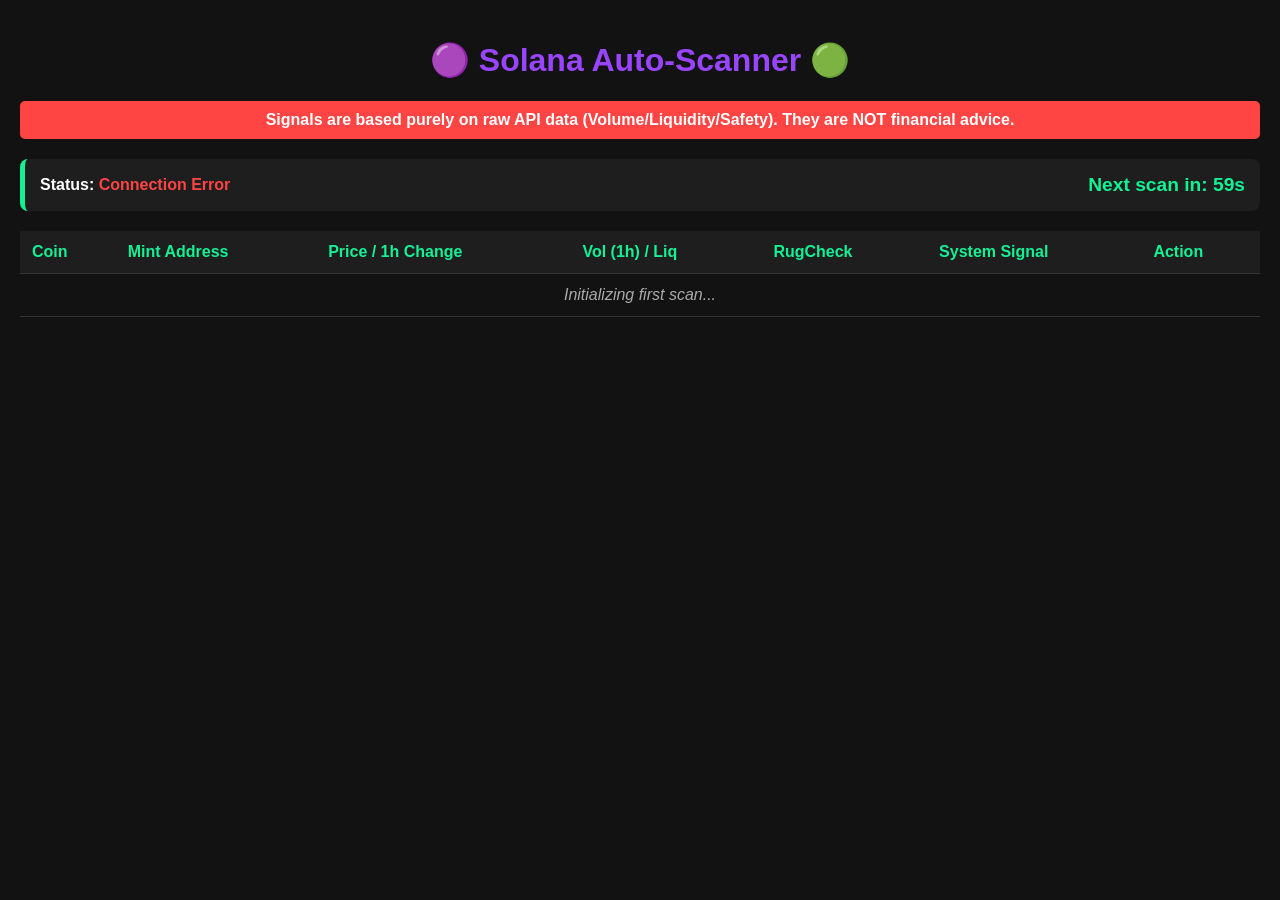
==== commit 1fe763fe: "Rename gemini-code-1777197048622.html to index.html" ====
--- a/index.html
+++ b/index.html
@@ -3,7 +3,7 @@
 <head>
     <meta charset="UTF-8">
     <meta name="viewport" content="width=device-width, initial-scale=1.0">
-    <title>Solana Meme Coin Scanner</title>
+    <title>Auto-Pilot Solana Meme Scanner</title>
     <style>
         body {
             font-family: 'Segoe UI', Tahoma, Geneva, Verdana, sans-serif;
@@ -12,7 +12,7 @@
             margin: 0;
             padding: 20px;
         }
-        h1 { text-align: center; color: #9945FF; } /* Solana Purple */
+        h1 { text-align: center; color: #9945FF; }
         .warning {
             background-color: #ff4444;
             color: white;
@@ -22,148 +22,211 @@
             margin-bottom: 20px;
             font-weight: bold;
         }
-        table {
-            width: 100%;
-            border-collapse: collapse;
-            margin-top: 20px;
-        }
-        th, td {
-            padding: 12px;
-            text-align: left;
-            border-bottom: 1px solid #333;
-        }
-        th { background-color: #1e1e1e; color: #14F195; } /* Solana Green */
+        .dashboard-header {
+            display: flex;
+            justify-content: space-between;
+            align-items: center;
+            background: #1e1e1e;
+            padding: 15px;
+            border-radius: 8px;
+            margin-bottom: 20px;
+            border-left: 5px solid #14F195;
+        }
+        .timer-box { font-size: 1.2rem; font-weight: bold; color: #14F195; }
+        table { width: 100%; border-collapse: collapse; }
+        th, td { padding: 12px; text-align: left; border-bottom: 1px solid #333; }
+        th { background-color: #1e1e1e; color: #14F195; }
         .safe { color: #14F195; font-weight: bold; }
         .danger { color: #ff4444; font-weight: bold; }
-        .warning-text { color: #ffaa00; font-weight: bold; }
-        .loading { text-align: center; font-style: italic; color: #aaaaaa; }
-        button {
-            background-color: #14F195;
+        .watch { color: #ffaa00; font-weight: bold; }
+        .loading { font-style: italic; color: #aaaaaa; }
+        .signal-box {
+            padding: 5px 10px;
+            border-radius: 4px;
             color: #121212;
-            border: none;
-            padding: 10px 20px;
-            font-size: 16px;
-            cursor: pointer;
-            border-radius: 5px;
             font-weight: bold;
-        }
-        button:hover { background-color: #0ed180; }
+            text-align: center;
+            display: inline-block;
+            min-width: 80px;
+        }
     </style>
 </head>
 <body>
 
-    <h1>🟣 Solana Real-Time Scanner 🟢</h1>
+    <h1>🟣 Solana Auto-Scanner 🟢</h1>
     <div class="warning">
-        Disclaimer: A clean RugCheck report does NOT prevent developers from dumping their tokens or the price crashing.
+        Signals are based purely on raw API data (Volume/Liquidity/Safety). They are NOT financial advice.
     </div>
 
-    <div style="text-align: center;">
-        <button onclick="fetchCoins()">Scan Solana Market</button>
+    <div class="dashboard-header">
+        <div>
+            <strong>Status:</strong> <span id="status" class="safe">System Active</span>
+        </div>
+        <div class="timer-box">
+            Next scan in: <span id="countdown">60</span>s
+        </div>
     </div>
-
-    <div id="status" class="loading"></div>
 
     <table>
         <thead>
             <tr>
                 <th>Coin</th>
                 <th>Mint Address</th>
-                <th>Price (USD)</th>
-                <th>Liquidity</th>
-                <th>RugCheck Safety</th>
+                <th>Price / 1h Change</th>
+                <th>Vol (1h) / Liq</th>
+                <th>RugCheck</th>
+                <th>System Signal</th>
                 <th>Action</th>
             </tr>
         </thead>
         <tbody id="coin-table-body">
-            </tbody>
+            <tr><td colspan="7" class="loading" style="text-align: center;">Initializing first scan...</td></tr>
+        </tbody>
     </table>
 
     <script>
+        let countdownValue = 60;
+        let countdownInterval;
+
+        function startCountdown() {
+            clearInterval(countdownInterval);
+            countdownValue = 60;
+            document.getElementById('countdown').innerText = countdownValue;
+            
+            countdownInterval = setInterval(() => {
+                countdownValue--;
+                document.getElementById('countdown').innerText = countdownValue;
+                if (countdownValue <= 0) {
+                    clearInterval(countdownInterval);
+                }
+            }, 1000);
+        }
+
         async function fetchCoins() {
             const tableBody = document.getElementById('coin-table-body');
             const status = document.getElementById('status');
-            tableBody.innerHTML = '';
-            status.innerText = 'Fetching latest volatile Solana pairs from DexScreener...';
+            
+            status.innerText = 'Fetching market data...';
+            status.className = 'watch';
 
             try {
-                // Fetch trending/meme concepts
+                // Fetch trending Solana pairs
                 const dexResponse = await fetch('https://api.dexscreener.com/latest/dex/search?q=solana%20meme');
                 const dexData = await dexResponse.json();
                 
-                // STRICTLY filter for Solana chain and baseline liquidity
+                // Filter for solana and minimum liquidity to weed out absolute garbage
                 let pairs = dexData.pairs.filter(p => 
                     p.chainId === 'solana' && 
-                    p.liquidity && 
-                    p.liquidity.usd > 15000
-                ).slice(0, 10);
+                    p.liquidity && p.liquidity.usd > 10000
+                ).slice(0, 8); // Limit to 8 to respect RugCheck free API limits
                 
-                status.innerText = 'Auditing Solana contracts via RugCheck...';
+                tableBody.innerHTML = ''; // Clear table for new data
+                status.innerText = 'Auditing contracts...';
 
                 for (const pair of pairs) {
                     const row = document.createElement('tr');
                     const mintAddress = pair.baseToken.address;
-                    
-                    // Basic Data
+                    const priceChange1h = pair.priceChange ? pair.priceChange.h1 : 0;
+                    const volume1h = pair.volume ? pair.volume.h1 : 0;
+                    
+                    // Basic Data Construction
                     const nameCell = document.createElement('td');
-                    nameCell.innerText = `${pair.baseToken.name} (${pair.baseToken.symbol})`;
+                    nameCell.innerHTML = `<strong>${pair.baseToken.symbol}</strong><br><span style="font-size: 0.8em; color: #aaa;">${pair.baseToken.name}</span>`;
                     
                     const addressCell = document.createElement('td');
                     addressCell.innerText = `${mintAddress.substring(0, 4)}...${mintAddress.substring(mintAddress.length - 4)}`;
                     
                     const priceCell = document.createElement('td');
-                    priceCell.innerText = `$${parseFloat(pair.priceUsd).toFixed(6)}`;
+                    const changeColor = priceChange1h >= 0 ? '#14F195' : '#ff4444';
+                    priceCell.innerHTML = `$${parseFloat(pair.priceUsd).toFixed(6)}<br><span style="color: ${changeColor}; font-size: 0.9em;">${priceChange1h}% (1h)</span>`;
 
                     const liqCell = document.createElement('td');
-                    liqCell.innerText = `$${Math.floor(pair.liquidity.usd).toLocaleString()}`;
+                    liqCell.innerHTML = `V: $${Math.floor(volume1h).toLocaleString()}<br><span style="color: #aaa; font-size: 0.9em;">L: $${Math.floor(pair.liquidity.usd).toLocaleString()}</span>`;
 
                     const safetyCell = document.createElement('td');
+                    const signalCell = document.createElement('td');
+                    
                     safetyCell.innerHTML = '<span class="loading">Scanning...</span>';
+                    signalCell.innerHTML = '<span class="loading">Analyzing...</span>';
 
                     const actionCell = document.createElement('td');
                     actionCell.innerHTML = `
-                        <a href="${pair.url}" target="_blank" style="color: #14F195; margin-right: 10px;">Chart</a>
-                        <a href="https://rugcheck.xyz/tokens/${mintAddress}" target="_blank" style="color: #9945FF;">Full Audit</a>
+                        <a href="${pair.url}" target="_blank" style="color: #14F195; text-decoration: none;">Chart</a>
                     `;
 
-                    row.append(nameCell, addressCell, priceCell, liqCell, safetyCell, actionCell);
+                    row.append(nameCell, addressCell, priceCell, liqCell, safetyCell, signalCell, actionCell);
                     tableBody.appendChild(row);
 
-                    // Check Safety using RugCheck API
+                    // Signal Logic Variables
+                    let isSafe = false;
+                    let riskDanger = true;
+
+                    // RugCheck API Audit
                     try {
-                        // The summary endpoint provides a quick "Good" or "Danger" status
-                        const rugCheckUrl = `https://api.rugcheck.xyz/v1/tokens/${mintAddress}/report/summary`;
-                        const rcResponse = await fetch(rugCheckUrl);
-                        
+                        const rcResponse = await fetch(`https://api.rugcheck.xyz/v1/tokens/${mintAddress}/report/summary`);
                         if (rcResponse.ok) {
                             const rcData = await rcResponse.json();
                             const riskLevel = rcData.risks && rcData.risks.length > 0 
                                 ? rcData.risks.find(r => r.level === "danger") 
                                 : null;
 
-                            if (riskLevel) {
-                                safetyCell.innerHTML = `<span class="danger">⚠️ Danger (${riskLevel.name})</span>`;
-                            } else if (rcData.tokenType === "Mint Authority Active") {
-                                safetyCell.innerHTML = `<span class="danger">⚠️ Mint Active</span>`;
+                            if (riskLevel || rcData.tokenType === "Mint Authority Active") {
+                                safetyCell.innerHTML = `<span class="danger">⚠️ Danger</span>`;
+                                riskDanger = true;
                             } else {
-                                safetyCell.innerHTML = '<span class="safe">✅ Good (No major flags)</span>';
+                                safetyCell.innerHTML = '<span class="safe">✅ Clean</span>';
+                                isSafe = true;
+                                riskDanger = false;
                             }
                         } else {
-                            safetyCell.innerHTML = '<span class="warning-text">Rate Limited / Unavailable</span>';
+                            safetyCell.innerHTML = '<span class="watch">API Limit</span>';
+                            riskDanger = false; // Neutral if API fails
                         }
                     } catch (e) {
-                        safetyCell.innerHTML = '<span class="danger">Audit Failed</span>';
+                        safetyCell.innerHTML = '<span class="watch">Failed</span>';
                     }
-                    
-                    // Small delay to respect API rate limits
-                    await new Promise(r => setTimeout(r, 300));
+
+                    // --- SIGNAL GENERATION LOGIC ---
+                    if (riskDanger) {
+                        // Bad contract = instant avoid
+                        signalCell.innerHTML = `<span class="signal-box" style="background-color: #ff4444;">🔴 AVOID</span>`;
+                    } else if (isSafe && priceChange1h > 5 && volume1h > 20000) {
+                        // Clean contract + Uptrend + High Volume = Buy Signal
+                        signalCell.innerHTML = `<span class="signal-box" style="background-color: #14F195;">🟢 HOT/BUY</span>`;
+                    } else if (isSafe && priceChange1h < -10) {
+                        // Clean contract but dumping
+                        signalCell.innerHTML = `<span class="signal-box" style="background-color: #ffaa00;">🟡 DUMPING</span>`;
+                    } else {
+                        // Default state
+                        signalCell.innerHTML = `<span class="signal-box" style="background-color: #555555; color: white;">⚪ WATCH</span>`;
+                    }
+
+                    // Delay to prevent RugCheck from banning your IP
+                    await new Promise(r => setTimeout(r, 400)); 
                 }
-                status.innerText = 'Scan Complete.';
+                
+                status.innerText = 'System Active (Sleeping)';
+                status.className = 'safe';
 
             } catch (error) {
                 console.error(error);
-                status.innerHTML = `<span class="danger">Error fetching data: ${error.message}</span>`;
+                status.innerHTML = `<span class="danger">Connection Error</span>`;
             }
         }
+
+        // --- AUTOMATION ENGINE ---
+        async function runAutoScanner() {
+            await fetchCoins(); // Run the scan
+            startCountdown();   // Start the 60s timer
+            
+            // Schedule the next scan recursively
+            setTimeout(runAutoScanner, 60000); 
+        }
+
+        // Boot up the system when the page loads
+        window.onload = () => {
+            runAutoScanner();
+        };
     </script>
 </body>
 </html>
